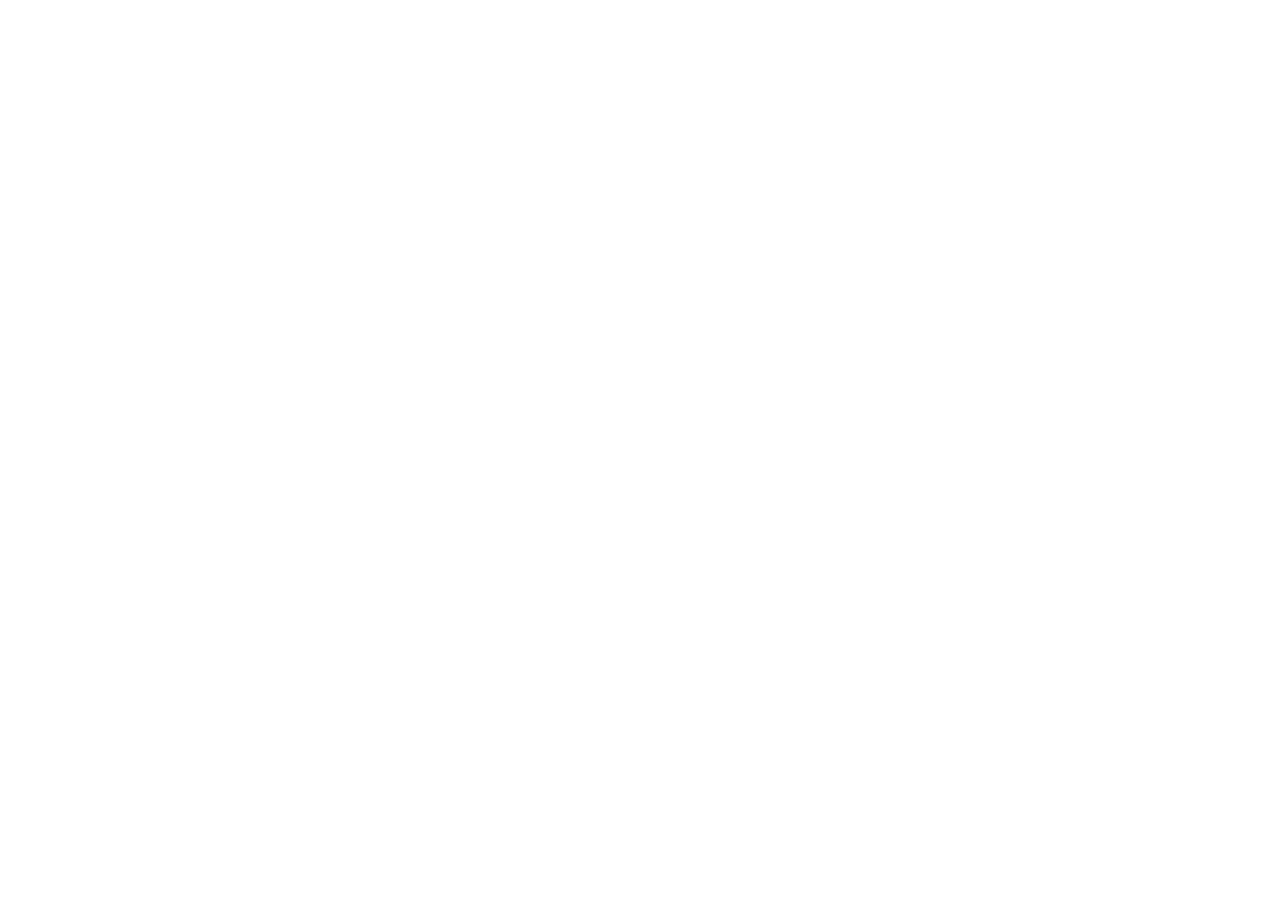
==== html/practica1/index.html @ 79185376 "Update HTML structure for practica1: change language to Spanish, set title to 'Waifus', and add Boot" ====
<!DOCTYPE html>
<html lang="es">
<head>
    <meta charset="UTF-8">
    <meta name="viewport" content="width=device-width, initial-scale=1.0">
    <title>Waifus</title>
    
    <link rel="stylesheet" href="css/style.css" />
    <link rel="stylesheet" href="https://maxcdn.bootstrapcdn.com/bootstrap/3.4.1/css/bootstrap.min.css">
    <script src="js/script.js"></script>
    <script src="https://ajax.googleapis.com/ajax/libs/jquery/3.5.1/jquery.min.js" defer></script>
    <script src="https://maxcdn.bootstrapcdn.com/bootstrap/3.4.1/js/bootstrap.min.js" defer></script>
</head>
<body>
    <header>
    </header>
    <nav></nav>
    <footer></footer>
</body>
</html>
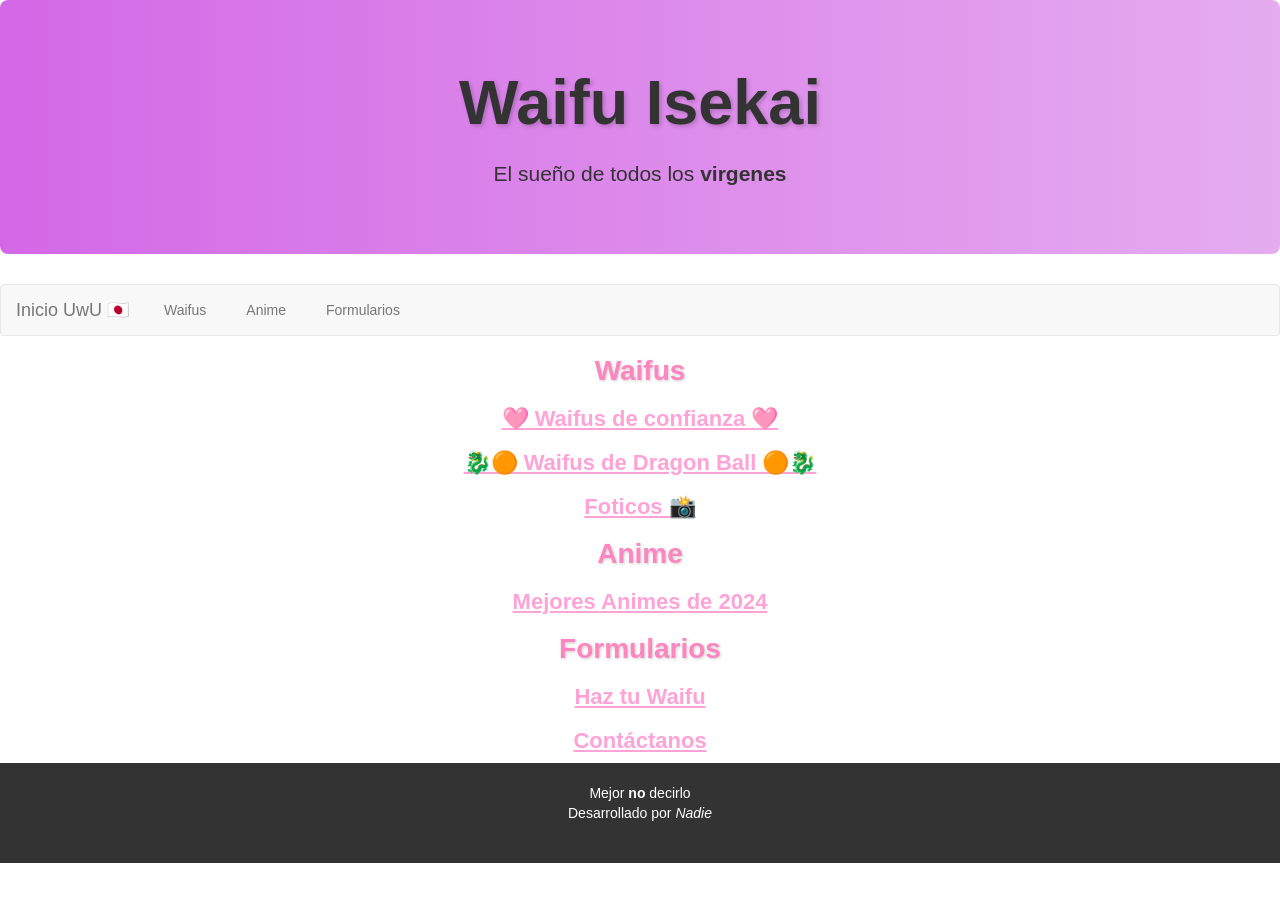
==== commit 39200269: "Refactor code structure for improved readability and maintainability" ====
--- a/html/practica1/index.html
+++ b/html/practica1/index.html
@@ -3,7 +3,7 @@
 <head>
     <meta charset="UTF-8">
     <meta name="viewport" content="width=device-width, initial-scale=1.0">
-    <title>Waifus</title>
+    <title>Waifu Isekai</title>
     
     <link rel="stylesheet" href="css/style.css" />
     <link rel="stylesheet" href="https://maxcdn.bootstrapcdn.com/bootstrap/3.4.1/css/bootstrap.min.css">
@@ -12,9 +12,54 @@
     <script src="https://maxcdn.bootstrapcdn.com/bootstrap/3.4.1/js/bootstrap.min.js" defer></script>
 </head>
 <body>
-    <header>
+    <header class="jumbotron text-center jumbotron-gradiente">
+        <h1 class="titulo-principal">Waifu Isekai</h1>
+        <p class="parrafo-estilo">El sueño de todos los <strong>virgenes</strong></p>
     </header>
-    <nav></nav>
-    <footer></footer>
+
+    <nav class="navbar navbar-default">
+        <div class="container-fluid">
+            <!-- Botón para móviles -->
+            <div class="navbar-header">
+                <button type="button" class="navbar-toggle collapsed" data-toggle="collapse" data-target="#navbar-menu">
+                    <span class="icon-bar"></span>
+                    <span class="icon-bar"></span>
+                    <span class="icon-bar"></span>
+                </button>
+                <a class="navbar-brand" href="#">Inicio UwU 🇯🇵</a>
+            </div>
+            <!-- Elementos del menú -->
+            <div class="collapse navbar-collapse" id="navbar-menu">
+                <ul class="nav navbar-nav list-inline">
+                    <li><a href="#">Waifus</a></li>
+                    <li><a href="#">Anime</a></li>
+                    <li><a href="#">Formularios</a></li>
+                </ul>
+            </div>
+        </div>
+    </nav>
+
+    <h2 class="titulo-secundario text-center">Waifus</h2>
+    <h3 class="titulo-terciario text-center">🩷​ Waifus de confianza 🩷​</h3>
+    <h3 class="titulo-terciario text-center">🐉🟠 Waifus de Dragon Ball 🟠🐉</h3>
+    <h3 class="titulo-terciario text-center">Foticos 📸</h3>
+
+    <h2 class="titulo-secundario text-center">Anime</h2>
+    <h3 class="titulo-terciario text-center">Mejores Animes de 2024</h3>
+
+    <h2 class="titulo-secundario text-center">Formularios</h2>
+    <h3 class="titulo-terciario text-center">Haz tu Waifu</h3>
+    <h3 class="titulo-terciario text-center">Contáctanos</h3>
+
+    <footer class="footer-estilo">
+        <div class="row">
+            <div class="col-xs-12 text-center">
+                <address>
+                    Mejor <strong>no</strong>  decirlo
+                    <p>Desarrollado por <em>Nadie</em></p>
+                </address>
+            </div>
+        </div>
+    </footer>
 </body>
 </html>
--- a/html/practica1/css/style.css
+++ b/html/practica1/css/style.css
@@ -0,0 +1,93 @@
+.tabla-estilo {
+    width: 100%;
+    border-collapse: collapse;
+    margin: 20px 0;
+    font-size: 18px;
+    text-align: left;
+    background-color: #f9f9f9;
+    border: 1px solid #ddd;
+}
+
+.tabla-estilo th, .tabla-estilo td {
+    padding: 12px;
+    border: 1px solid #ddd;
+}
+
+.formulario-estilo {
+    display: flex;
+    flex-direction: column;
+    gap: 15px;
+    background-color: #f3f3f3;
+    padding: 20px;
+    border-radius: 8px;
+    box-shadow: 0 4px 6px rgba(0, 0, 0, 0.1);
+}
+
+.formulario-estilo input, .formulario-estilo textarea, .formulario-estilo select {
+    padding: 10px;
+    border: 1px solid #ccc;
+    border-radius: 5px;
+    font-size: 16px;
+}
+
+.titulo-principal {
+    font-size: 36px;
+    font-weight: bold;
+    text-align: center;
+    margin-bottom: 20px;
+    text-shadow: 2px 2px 4px rgba(0, 0, 0, 0.2);
+}
+
+.titulo-secundario {
+    font-size: 28px;
+    font-weight: bold;
+    color: #ff85c0;
+    margin-bottom: 15px;
+    text-shadow: 1px 1px 3px rgba(0, 0, 0, 0.2);
+}
+
+.titulo-terciario {
+    font-size: 22px;
+    font-weight: bold;
+    color: #ffa3d7;
+    margin-bottom: 10px;
+    text-decoration: underline;
+}
+
+.parrafo-estilo {
+    font-size: 16px;
+    line-height: 1.6;
+    color: #333;
+    margin-bottom: 15px;
+    font-family: 'Arial', sans-serif;
+}
+
+.lista-ordenada {
+    list-style-type: decimal;
+    padding-left: 20px;
+    color: #555;
+}
+
+.lista-desordenada {
+    list-style-type: disc;
+    padding-left: 20px;
+    color: #555;
+}
+
+.jumbotron-gradiente {
+    background: linear-gradient(to right, #d368e6, #e5acef);
+    padding: 20px;
+    border-radius: 8px;
+    color: white;
+    text-align: center;
+}
+
+.footer-estilo {
+    background-color: #333;
+    color: white;
+    text-align: center;
+    padding: 20px;
+    position: relative;
+    bottom: 0;
+    width: 100%;
+}
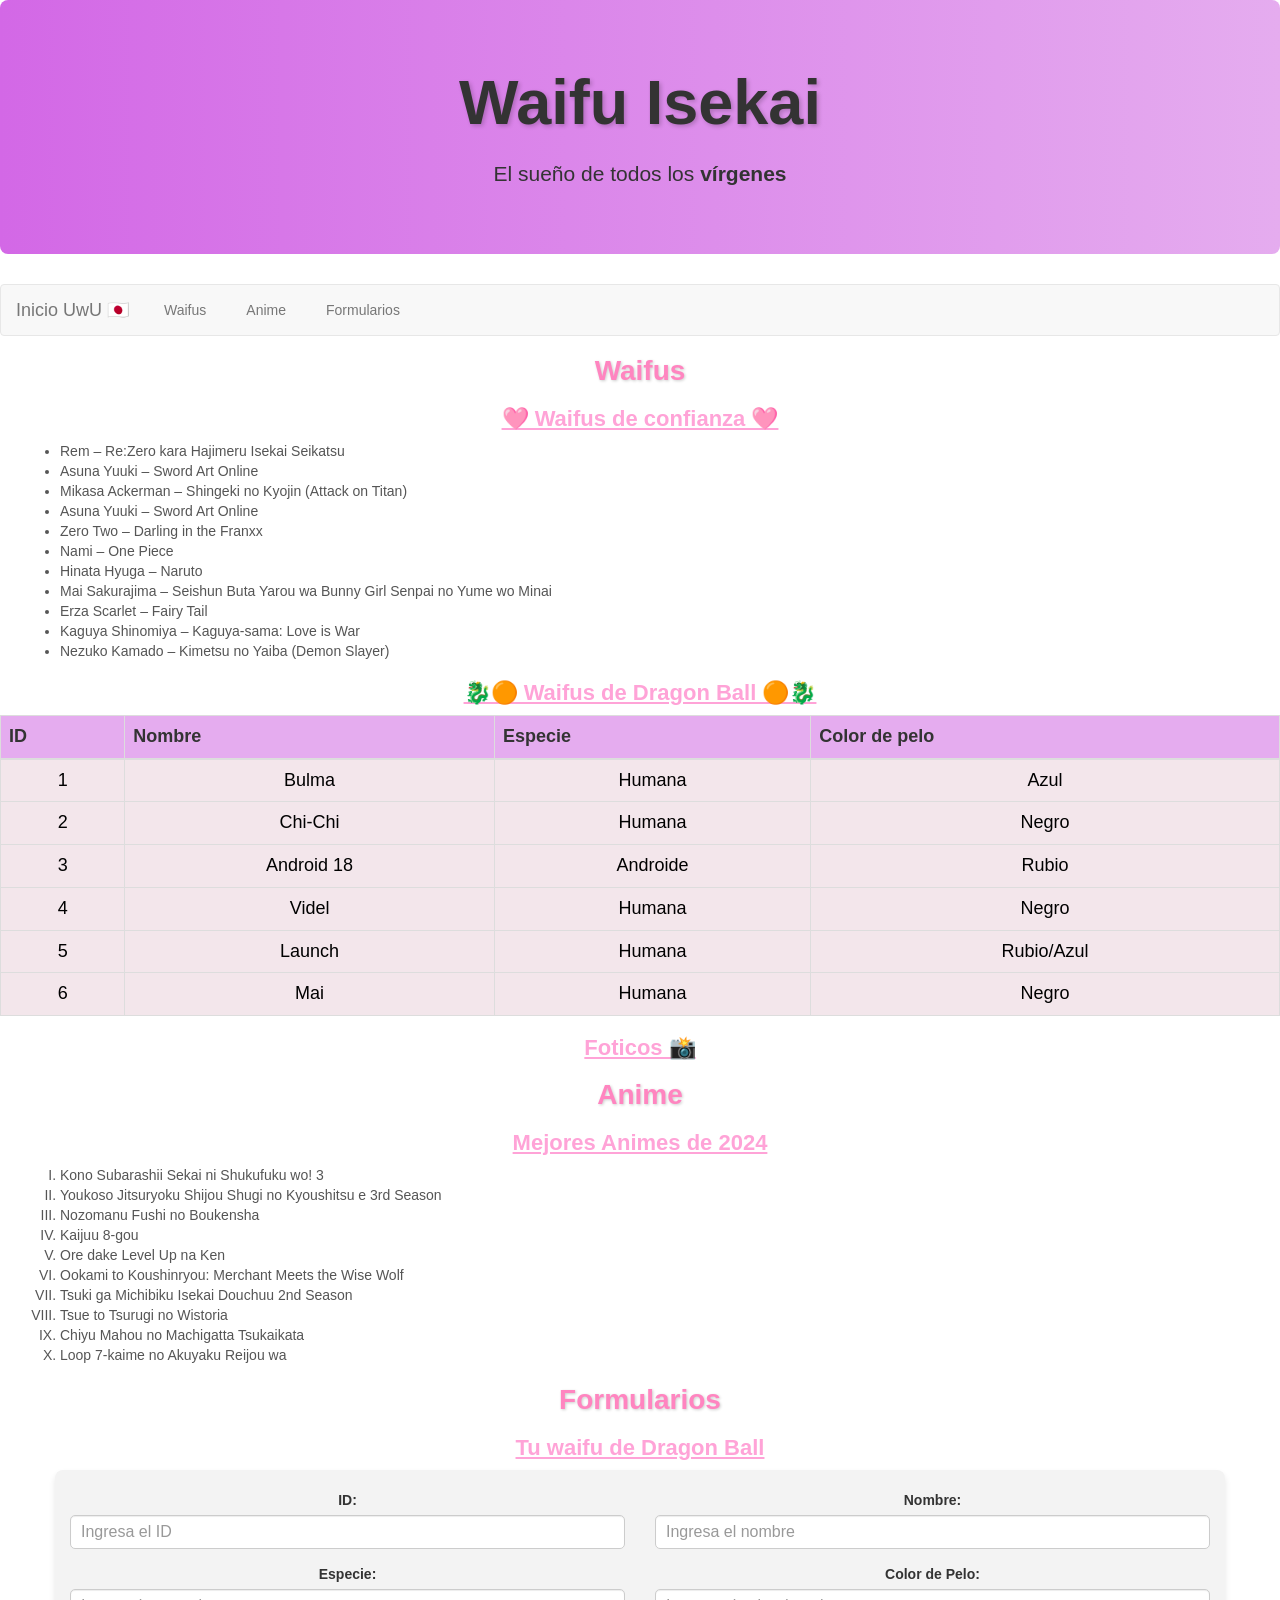
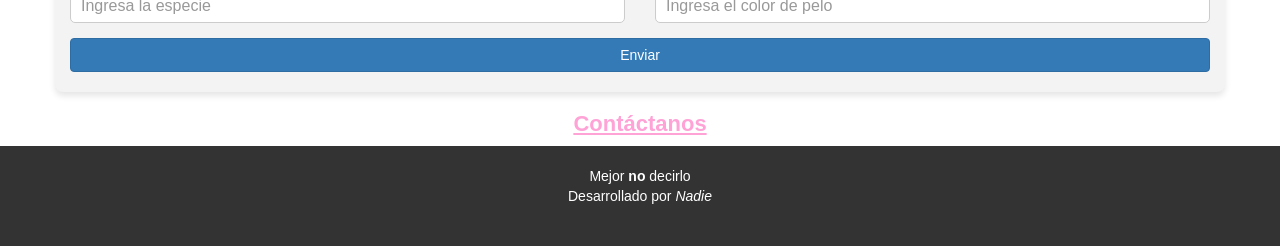
==== commit 3a7b11ff: "Refactor CSS styles and update HTML structure for improved layout and accessibility" ====
--- a/html/practica1/index.html
+++ b/html/practica1/index.html
@@ -14,7 +14,7 @@
 <body>
     <header class="jumbotron text-center jumbotron-gradiente">
         <h1 class="titulo-principal">Waifu Isekai</h1>
-        <p class="parrafo-estilo">El sueño de todos los <strong>virgenes</strong></p>
+        <p class="parrafo-estilo">El sueño de todos los <strong>vírgenes</strong></p>
     </header>
 
     <nav class="navbar navbar-default">
@@ -31,25 +31,127 @@
             <!-- Elementos del menú -->
             <div class="collapse navbar-collapse" id="navbar-menu">
                 <ul class="nav navbar-nav list-inline">
-                    <li><a href="#">Waifus</a></li>
-                    <li><a href="#">Anime</a></li>
-                    <li><a href="#">Formularios</a></li>
+                    <li><a href="#waifus">Waifus</a></li>
+                    <li><a href="#anime">Anime</a></li>
+                    <li><a href="#formularios">Formularios</a></li>
                 </ul>
             </div>
         </div>
     </nav>
 
-    <h2 class="titulo-secundario text-center">Waifus</h2>
+    <h2 class="titulo-secundario text-center" id="waifus">Waifus</h2>
+    
     <h3 class="titulo-terciario text-center">🩷​ Waifus de confianza 🩷​</h3>
+    <ul class="lista-desordenada">
+        <li >Rem – Re:Zero kara Hajimeru Isekai Seikatsu</li>
+        <li>Asuna Yuuki – Sword Art Online</li>
+        <li>Mikasa Ackerman – Shingeki no Kyojin (Attack on Titan)</li>
+        <li>Asuna Yuuki – Sword Art Online</li>
+        <li>Zero Two – Darling in the Franxx</li>
+        <li>Nami – One Piece</li>
+        <li>Hinata Hyuga – Naruto</li>
+        <li>Mai Sakurajima – Seishun Buta Yarou wa Bunny Girl Senpai no Yume wo Minai</li>
+        <li>Erza Scarlet – Fairy Tail</li>
+        <li>Kaguya Shinomiya – Kaguya-sama: Love is War</li>
+        <li>Nezuko Kamado – Kimetsu no Yaiba (Demon Slayer)</li>
+    </ul>
+
     <h3 class="titulo-terciario text-center">🐉🟠 Waifus de Dragon Ball 🟠🐉</h3>
+    <table class="table tabla-estilo">
+        <thead>
+            <tr>
+                <th>ID</th>
+                <th>Nombre</th>
+                <th>Especie</th>
+                <th>Color de pelo</th>
+            </tr>
+        </thead>
+        <tbody>
+            <tr>
+                <td>1</td>
+                <td>Bulma</td>
+                <td>Humana</td>
+                <td>Azul</td>
+            </tr>
+            <tr>
+                <td>2</td>
+                <td>Chi-Chi</td>
+                <td>Humana</td>
+                <td>Negro</td>
+            </tr>
+            <tr>
+                <td>3</td>
+                <td>Android 18</td>
+                <td>Androide</td>
+                <td>Rubio</td>
+            </tr>
+            <tr>
+                <td>4</td>
+                <td>Videl</td>
+                <td>Humana</td>
+                <td>Negro</td>
+            </tr>
+            <tr>
+                <td>5</td>
+                <td>Launch</td>
+                <td>Humana</td>
+                <td>Rubio/Azul</td>
+            </tr>
+            <tr>
+                <td>6</td>
+                <td>Mai</td>
+                <td>Humana</td>
+                <td>Negro</td>
+            </tr>
+        </tbody>
+    </table>
+
     <h3 class="titulo-terciario text-center">Foticos 📸</h3>
 
-    <h2 class="titulo-secundario text-center">Anime</h2>
+    <h2 class="titulo-secundario text-center" id="anime">Anime</h2>
     <h3 class="titulo-terciario text-center">Mejores Animes de 2024</h3>
+    <ol class="lista-ordenada">
+        <li>Kono Subarashii Sekai ni Shukufuku wo! 3</li>
+        <li>Youkoso Jitsuryoku Shijou Shugi no Kyoushitsu e 3rd Season</li>
+        <li>Nozomanu Fushi no Boukensha</li>
+        <li>Kaijuu 8-gou</li>
+        <li>Ore dake Level Up na Ken</li>
+        <li>Ookami to Koushinryou: Merchant Meets the Wise Wolf</li>
+        <li>Tsuki ga Michibiku Isekai Douchuu 2nd Season</li>
+        <li>Tsue to Tsurugi no Wistoria</li>
+        <li>Chiyu Mahou no Machigatta Tsukaikata</li>
+        <li>Loop 7-kaime no Akuyaku Reijou wa</li>
+    </ol>
 
-    <h2 class="titulo-secundario text-center">Formularios</h2>
-    <h3 class="titulo-terciario text-center">Haz tu Waifu</h3>
+    <h2 class="titulo-secundario text-center" id="formularios">Formularios</h2>
+
+    <h3 class="titulo-terciario text-center">Tu waifu de Dragon Ball</h3>
+    <form class="formulario-estilo text-center container" id="formulario-entidades">
+        <div class="row">
+            <div class="form-group col-md-6">
+                <label for="id">ID:</label>
+                <input type="text" id="id" name="id" class="form-control" placeholder="Ingresa el ID" required>
+            </div>
+            <div class="form-group col-md-6">
+                <label for="nombre">Nombre:</label>
+                <input type="text" id="nombre" name="nombre" class="form-control" placeholder="Ingresa el nombre" required>
+            </div>
+        </div>
+        <div class="row">
+            <div class="form-group col-md-6">
+                <label for="especie">Especie:</label>
+                <input type="text" id="especie" name="especie" class="form-control" placeholder="Ingresa la especie" required>
+            </div>
+            <div class="form-group col-md-6">
+                <label for="colorPelo">Color de Pelo:</label>
+                <input type="text" id="colorPelo" name="color de pelo" class="form-control" placeholder="Ingresa el color de pelo" required>
+            </div>
+        </div>
+        <button type="submit" class="btn btn-primary btn-block">Enviar</button>
+    </form>
+
     <h3 class="titulo-terciario text-center">Contáctanos</h3>
+    
 
     <footer class="footer-estilo">
         <div class="row">
--- a/html/practica1/css/style.css
+++ b/html/practica1/css/style.css
@@ -1,21 +1,12 @@
 .tabla-estilo {
     width: 100%;
     border-collapse: collapse;
-    margin: 20px 0;
     font-size: 18px;
-    text-align: left;
-    background-color: #f9f9f9;
-    border: 1px solid #ddd;
-}
-
-.tabla-estilo th, .tabla-estilo td {
-    padding: 12px;
+    text-align: center;
     border: 1px solid #ddd;
 }
 
 .formulario-estilo {
-    display: flex;
-    flex-direction: column;
     gap: 15px;
     background-color: #f3f3f3;
     padding: 20px;
@@ -63,14 +54,14 @@
 }
 
 .lista-ordenada {
-    list-style-type: decimal;
-    padding-left: 20px;
+    list-style-type: upper-roman;
+    padding-left: 60px;
     color: #555;
 }
 
 .lista-desordenada {
     list-style-type: disc;
-    padding-left: 20px;
+    margin-left: 20px;
     color: #555;
 }
 
@@ -90,4 +81,19 @@
     position: relative;
     bottom: 0;
     width: 100%;
+}
+
+.tabla-estilo th, .tabla-estilo td {
+    padding: 12px;
+    border: 1px solid #ddd;
+}
+
+th {
+    background-color: #e5acef;
+    color: #333;
+}
+
+td {
+    background-color: #f3e6eb;
+    color: #000000;
 }
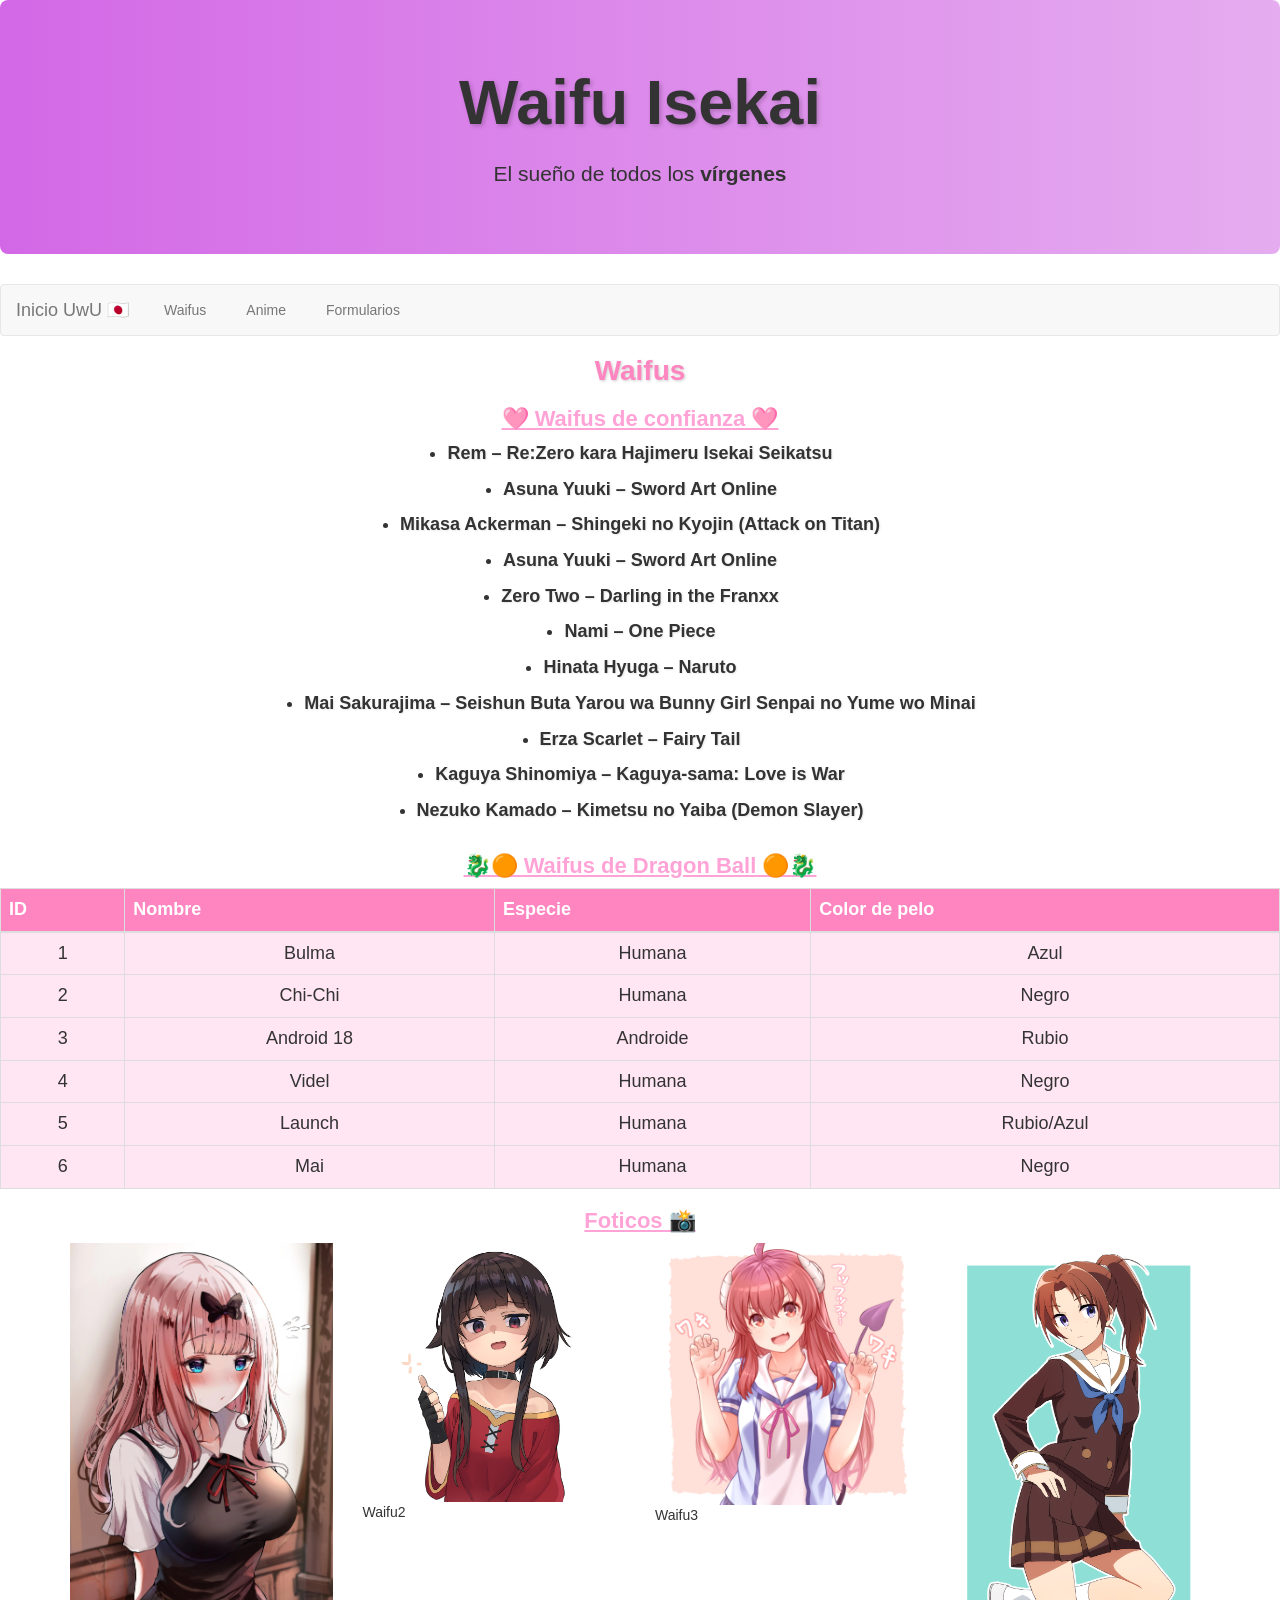
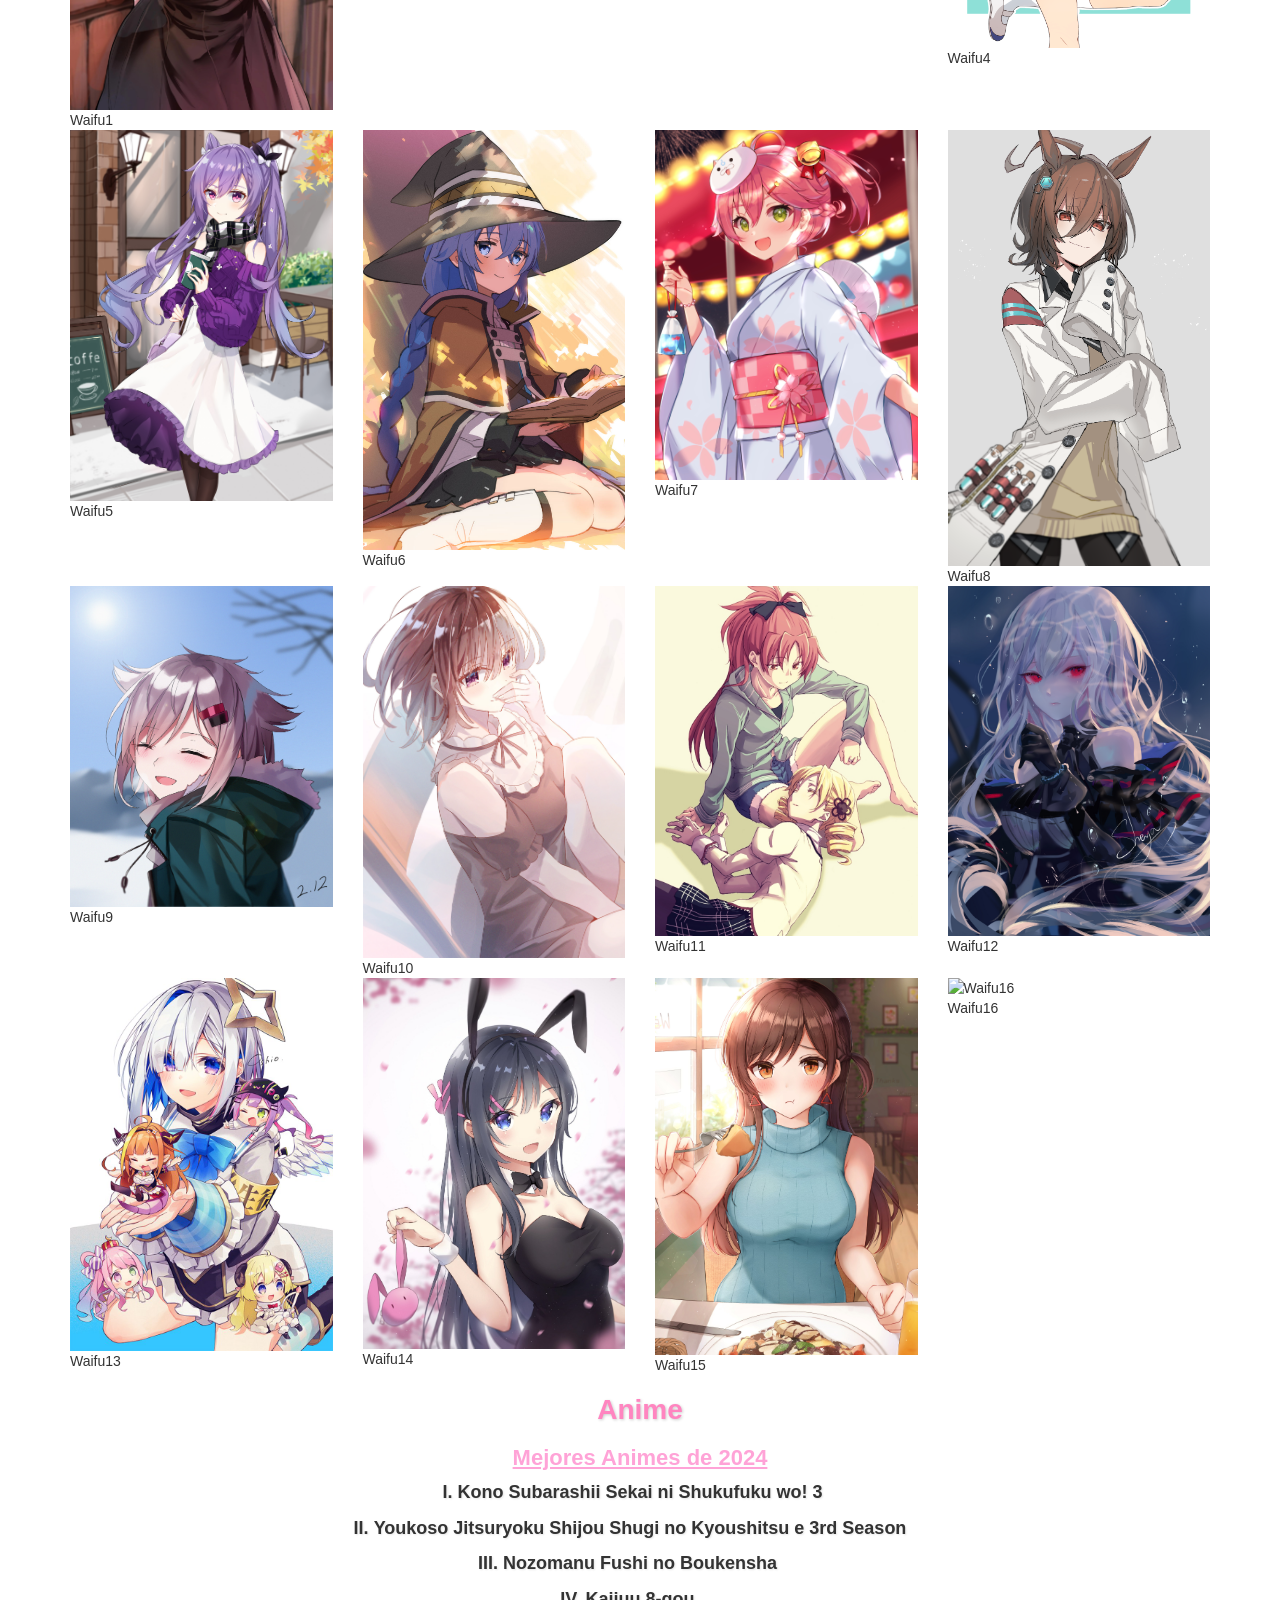
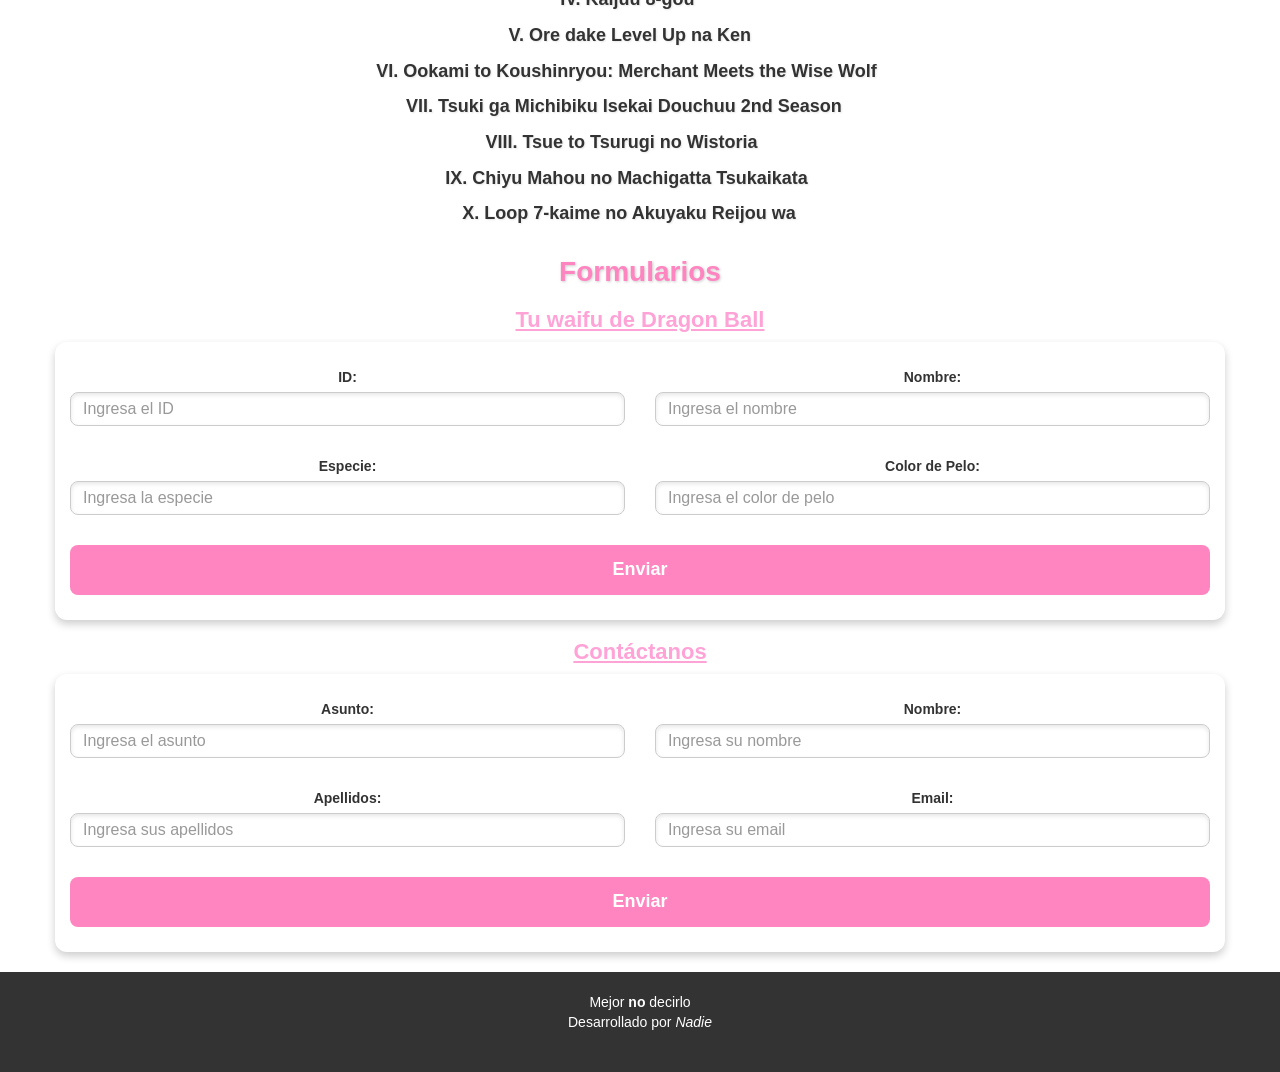
==== commit 81013558: "as" ====
--- a/html/practica1/index.html
+++ b/html/practica1/index.html
@@ -5,18 +5,22 @@
     <meta name="viewport" content="width=device-width, initial-scale=1.0">
     <title>Waifu Isekai</title>
     
+    <!-- Estilos -->
     <link rel="stylesheet" href="css/style.css" />
     <link rel="stylesheet" href="https://maxcdn.bootstrapcdn.com/bootstrap/3.4.1/css/bootstrap.min.css">
+    
     <script src="js/script.js"></script>
     <script src="https://ajax.googleapis.com/ajax/libs/jquery/3.5.1/jquery.min.js" defer></script>
     <script src="https://maxcdn.bootstrapcdn.com/bootstrap/3.4.1/js/bootstrap.min.js" defer></script>
 </head>
 <body>
+    <!-- Encabezado -->
     <header class="jumbotron text-center jumbotron-gradiente">
         <h1 class="titulo-principal">Waifu Isekai</h1>
         <p class="parrafo-estilo">El sueño de todos los <strong>vírgenes</strong></p>
     </header>
 
+    <!-- Barra de navegación -->
     <nav class="navbar navbar-default">
         <div class="container-fluid">
             <!-- Botón para móviles -->
@@ -28,7 +32,6 @@
                 </button>
                 <a class="navbar-brand" href="#">Inicio UwU 🇯🇵</a>
             </div>
-            <!-- Elementos del menú -->
             <div class="collapse navbar-collapse" id="navbar-menu">
                 <ul class="nav navbar-nav list-inline">
                     <li><a href="#waifus">Waifus</a></li>
@@ -38,6 +41,7 @@
             </div>
         </div>
     </nav>
+
 
     <h2 class="titulo-secundario text-center" id="waifus">Waifus</h2>
     
@@ -107,6 +111,119 @@
     </table>
 
     <h3 class="titulo-terciario text-center">Foticos 📸</h3>
+    <div class="container">
+        <!-- Fila 1 -->
+        <div class="row">
+            <div class="col-lg-3 col-md-3 col-sm-6 col-xs-12">
+                <figure>
+                    <img src="img/Waifu1.jpeg" alt="Waifu1" class="img-responsive">
+                    <figcaption>Waifu1</figcaption>
+                </figure>
+            </div>
+            <div class="col-lg-3 col-md-3 col-sm-6 col-xs-12">
+                <figure>
+                    <img src="img/Waifu2.jpg" alt="Waifu2" class="img-responsive">
+                    <figcaption>Waifu2</figcaption>
+                </figure>
+            </div>
+            <div class="col-lg-3 col-md-3 col-sm-6 col-xs-12">
+                <figure>
+                    <img src="img/Waifu3.jpg" alt="Waifu3" class="img-responsive">
+                    <figcaption>Waifu3</figcaption>
+                </figure>
+            </div>
+            <div class="col-lg-3 col-md-3 col-sm-6 col-xs-12">
+                <figure>
+                    <img src="img/Waifu4.png" alt="Waifu4" class="img-responsive">
+                    <figcaption>Waifu4</figcaption>
+                </figure>
+            </div>
+        </div>
+        
+        <!-- Fila 2 -->
+        <div class="row">
+            <div class="col-lg-3 col-md-3 col-sm-6 col-xs-12">
+                <figure>
+                    <img src="img/Waifu5.jpg" alt="Waifu5" class="img-responsive">
+                    <figcaption>Waifu5</figcaption>
+                </figure>
+            </div>
+            <div class="col-lg-3 col-md-3 col-sm-6 col-xs-12">
+                <figure>
+                    <img src="img/Waifu6.jpg" alt="Waifu6" class="img-responsive">
+                    <figcaption>Waifu6</figcaption>
+                </figure>
+            </div>
+            <div class="col-lg-3 col-md-3 col-sm-6 col-xs-12">
+                <figure>
+                    <img src="img/Waifu7.jpg" alt="Waifu7" class="img-responsive">
+                    <figcaption>Waifu7</figcaption>
+                </figure>
+            </div>
+            <div class="col-lg-3 col-md-3 col-sm-6 col-xs-12">
+                <figure>
+                    <img src="img/Waifu8.png" alt="Waifu8" class="img-responsive">
+                    <figcaption>Waifu8</figcaption>
+                </figure>
+            </div>
+        </div>
+        
+        <!-- Fila 3 -->
+        <div class="row">
+            <div class="col-lg-3 col-md-3 col-sm-6 col-xs-12">
+                <figure>
+                    <img src="img/Waifu9.png" alt="Waifu9" class="img-responsive">
+                    <figcaption>Waifu9</figcaption>
+                </figure>
+            </div>
+            <div class="col-lg-3 col-md-3 col-sm-6 col-xs-12">
+                <figure>
+                    <img src="img/Waifu10.jpg" alt="Waifu10" class="img-responsive">
+                    <figcaption>Waifu10</figcaption>
+                </figure>
+            </div>
+            <div class="col-lg-3 col-md-3 col-sm-6 col-xs-12">
+                <figure>
+                    <img src="img/Waifu11.jpg" alt="Waifu11" class="img-responsive">
+                    <figcaption>Waifu11</figcaption>
+                </figure>
+            </div>
+            <div class="col-lg-3 col-md-3 col-sm-6 col-xs-12">
+                <figure>
+                    <img src="img/Waifu12.jpg" alt="Waifu12" class="img-responsive">
+                    <figcaption>Waifu12</figcaption>
+                </figure>
+            </div>
+        </div>
+        
+        <!-- Fila 4 -->
+        <div class="row">
+            <div class="col-lg-3 col-md-3 col-sm-6 col-xs-12">
+                <figure>
+                    <img src="img/Waifu13.jpg" alt="Waifu13" class="img-responsive">
+                    <figcaption>Waifu13</figcaption>
+                </figure>
+            </div>
+            <div class="col-lg-3 col-md-3 col-sm-6 col-xs-12">
+                <figure>
+                    <img src="img/Waifu14.jpg" alt="Waifu14" class="img-responsive">
+                    <figcaption>Waifu14</figcaption>
+                </figure>
+            </div>
+            <div class="col-lg-3 col-md-3 col-sm-6 col-xs-12">
+                <figure>
+                    <img src="img/Waifu15.jpg" alt="Waifu15" class="img-responsive">
+                    <figcaption>Waifu15</figcaption>
+                </figure>
+            </div>
+            <div class="col-lg-3 col-md-3 col-sm-6 col-xs-12">
+                <figure>
+                    <img src="img/Waifu16.png" alt="Waifu16" class="img-responsive">
+                    <figcaption>Waifu16</figcaption>
+                </figure>
+            </div>
+        </div>
+    </div>
 
     <h2 class="titulo-secundario text-center" id="anime">Anime</h2>
     <h3 class="titulo-terciario text-center">Mejores Animes de 2024</h3>
@@ -151,6 +268,29 @@
     </form>
 
     <h3 class="titulo-terciario text-center">Contáctanos</h3>
+    <form class="formulario-estilo text-center container" id="formulario-entidades">
+        <div class="row">
+            <div class="form-group col-md-6">
+                <label for="Asunto">Asunto:</label>
+                <input type="text" id="asunto" name="asunto" class="form-control" placeholder="Ingresa el asunto" required>
+            </div>
+            <div class="form-group col-md-6">
+                <label for="nombre">Nombre:</label>
+                <input type="text" id="nombreC" name="nombre" class="form-control" placeholder="Ingresa su nombre" required>
+            </div>
+        </div>
+        <div class="row">
+            <div class="form-group col-md-6">
+                <label for="apellidos">Apellidos:</label>
+                <input type="text" id="apellidos" name="apellidos" class="form-control" placeholder="Ingresa sus apellidos" required>
+            </div>
+            <div class="form-group col-md-6">
+                <label for="email">Email:</label>
+                <input type="text" id="email" name="email" class="form-control" placeholder="Ingresa su email" required>
+            </div>
+        </div>
+        <button type="submit" class="btn btn-primary btn-block">Enviar</button>
+    </form>
     
 
     <footer class="footer-estilo">
--- a/html/practica1/css/style.css
+++ b/html/practica1/css/style.css
@@ -8,17 +8,11 @@
 
 .formulario-estilo {
     gap: 15px;
-    background-color: #f3f3f3;
-    padding: 20px;
-    border-radius: 8px;
-    box-shadow: 0 4px 6px rgba(0, 0, 0, 0.1);
-}
-
-.formulario-estilo input, .formulario-estilo textarea, .formulario-estilo select {
-    padding: 10px;
-    border: 1px solid #ccc;
-    border-radius: 5px;
-    font-size: 16px;
+    background-color: #fff;
+    padding: 25px;
+    border-radius: 12px;
+    box-shadow: 0 4px 8px rgba(0, 0, 0, 0.2); /* Sombra para destacar */
+    margin-bottom: 20px;
 }
 
 .titulo-principal {
@@ -54,15 +48,24 @@
 }
 
 .lista-ordenada {
-    list-style-type: upper-roman;
-    padding-left: 60px;
-    color: #555;
+    list-style-type: upper-roman; /* Estilo de numeración en números romanos */
+    padding-left: 0; /* Elimina el espaciado predeterminado */
+    color: #333; /* Color rosa pastel */
+    margin-bottom: 20px; /* Espaciado inferior */
+    font-size: 18px; /* Tamaño de fuente */
+    font-weight: bold; /* Negrita */
+    text-align: center; /* Centra el texto */
 }
 
+
 .lista-desordenada {
-    list-style-type: disc;
-    margin-left: 20px;
-    color: #555;
+    list-style-type: disc; /* Estilo de viñetas */
+    padding-left: 0; /* Elimina el espaciado predeterminado */
+    color: #333; /* Color rosa claro */
+    margin-bottom: 20px; /* Espaciado inferior */
+    font-size: 18px; /* Tamaño de fuente */
+    font-weight: bold; /* Negrita */
+    text-align: center; /* Centra el texto */
 }
 
 .jumbotron-gradiente {
@@ -83,17 +86,70 @@
     width: 100%;
 }
 
-.tabla-estilo th, .tabla-estilo td {
+.tabla-estilo th {
+    background-color: #ff85c0;
+    color: white;
     padding: 12px;
     border: 1px solid #ddd;
 }
 
-th {
-    background-color: #e5acef;
+.tabla-estilo td {
+    background-color: #ffe6f2;
     color: #333;
+    padding: 12px;
+    border: 1px solid #ddd;
 }
 
-td {
-    background-color: #f3e6eb;
-    color: #000000;
+
+.formulario-estilo input, 
+.formulario-estilo textarea, 
+.formulario-estilo select {
+    padding: 12px;
+    border: 1px solid #ccc;
+    border-radius: 8px;
+    font-size: 16px;
+    width: 100%;
+    margin-bottom: 15px;
+    box-shadow: inset 0 2px 4px rgba(0, 0, 0, 0.1); /* Sombra interna */
+}
+
+.formulario-estilo button {
+    background-color: #ff85c0;
+    color: white;
+    border: none;
+    padding: 12px 20px;
+    border-radius: 8px;
+    font-size: 18px;
+    font-weight: bold;
+    cursor: pointer;
+    transition: background-color 0.3s ease;
+}
+
+.formulario-estilo button:hover {
+    background-color: #ffa3d7;
+}
+
+.lista-ordenada li {
+    margin-bottom: 10px; /* Espaciado entre elementos */
+    text-shadow: 1px 1px 2px rgba(0, 0, 0, 0.1); /* Sombra para destacar */
+}
+
+.lista-desordenada li {
+    margin-bottom: 10px; /* Espaciado entre elementos */
+    text-shadow: 1px 1px 2px rgba(0, 0, 0, 0.1); /* Sombra para destacar */
+}
+
+.lista-ordenada,
+.lista-desordenada {
+    display: flex;
+    flex-direction: column; /* Asegura que los elementos estén en columna */
+    align-items: center; /* Centra horizontalmente */
+    justify-content: center; /* Centra verticalmente si es necesario */
+}
+
+.lista-ordenada li:hover,
+.lista-desordenada li:hover {
+    color: #ff6fa1; /* Cambia el color al pasar el cursor */
+    transform: scale(1.05); /* Aumenta ligeramente el tamaño */
+    transition: all 0.3s ease; /* Transición suave */
 }
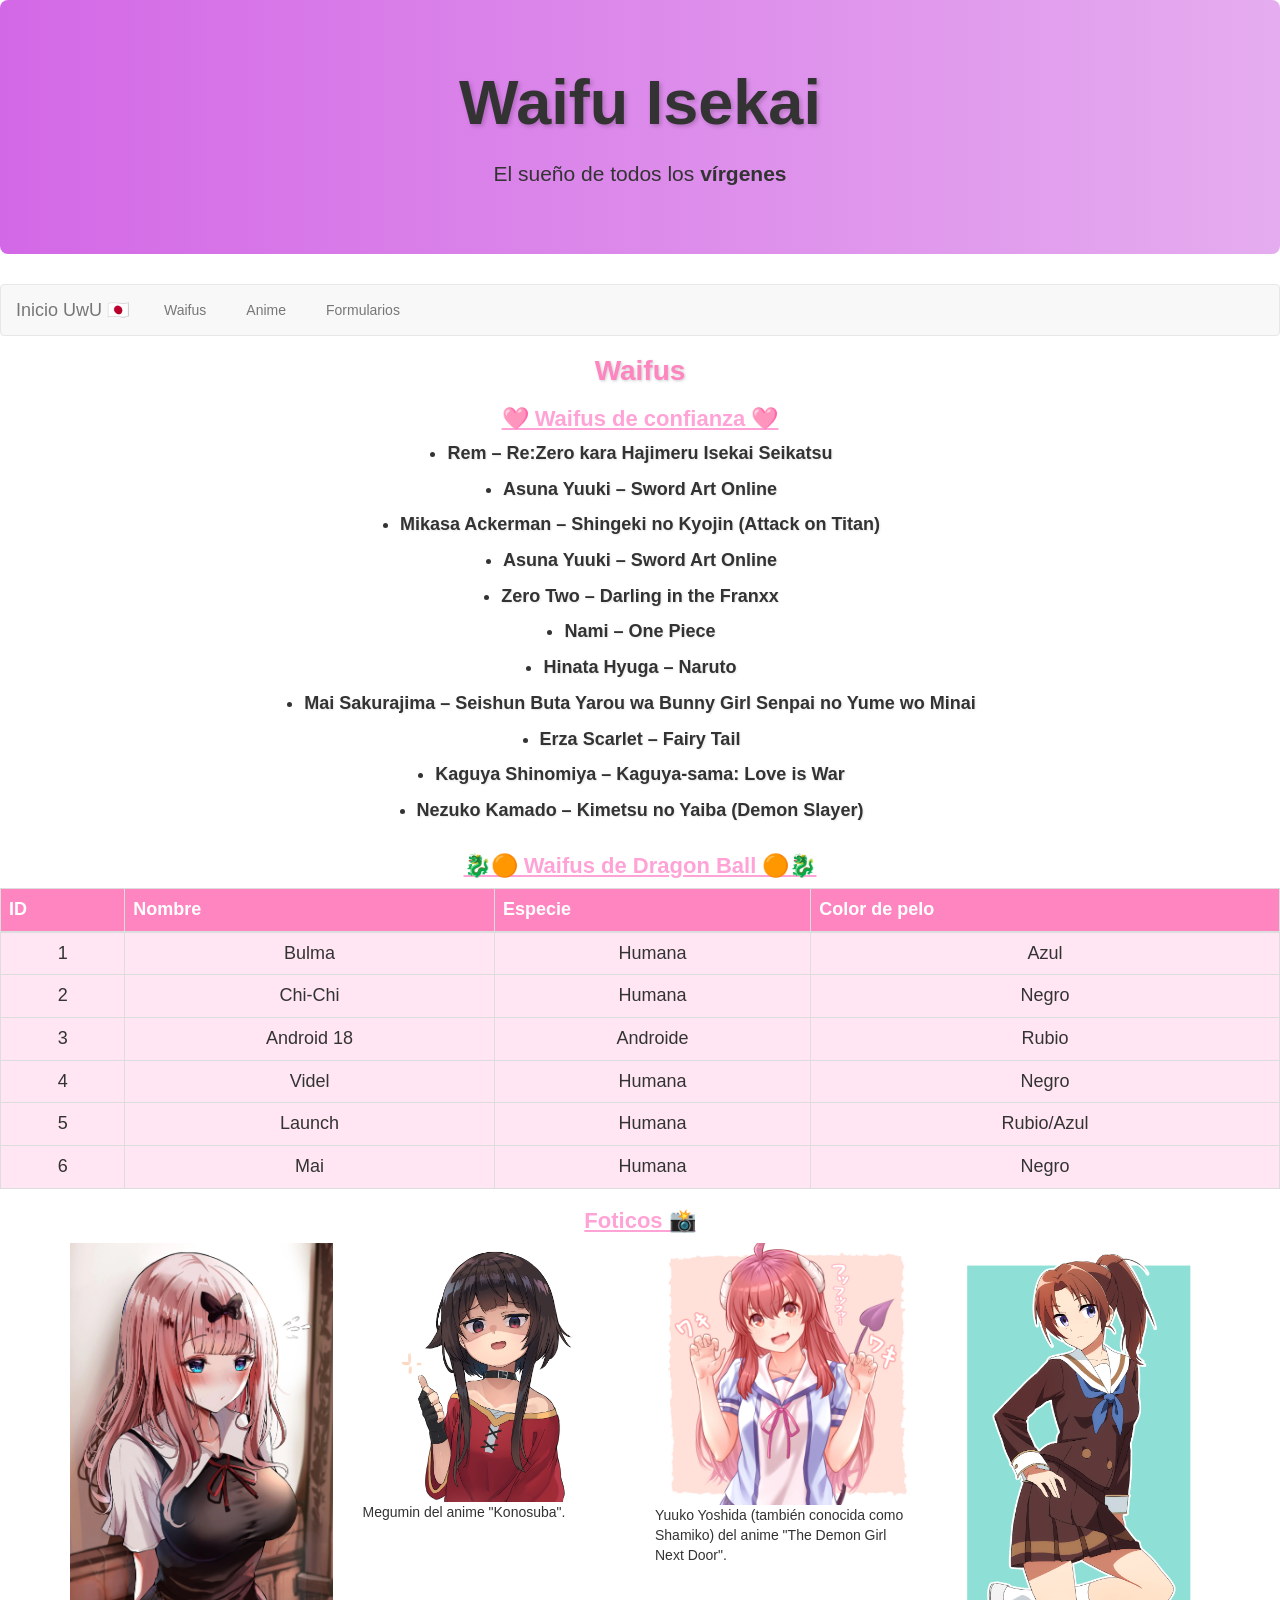
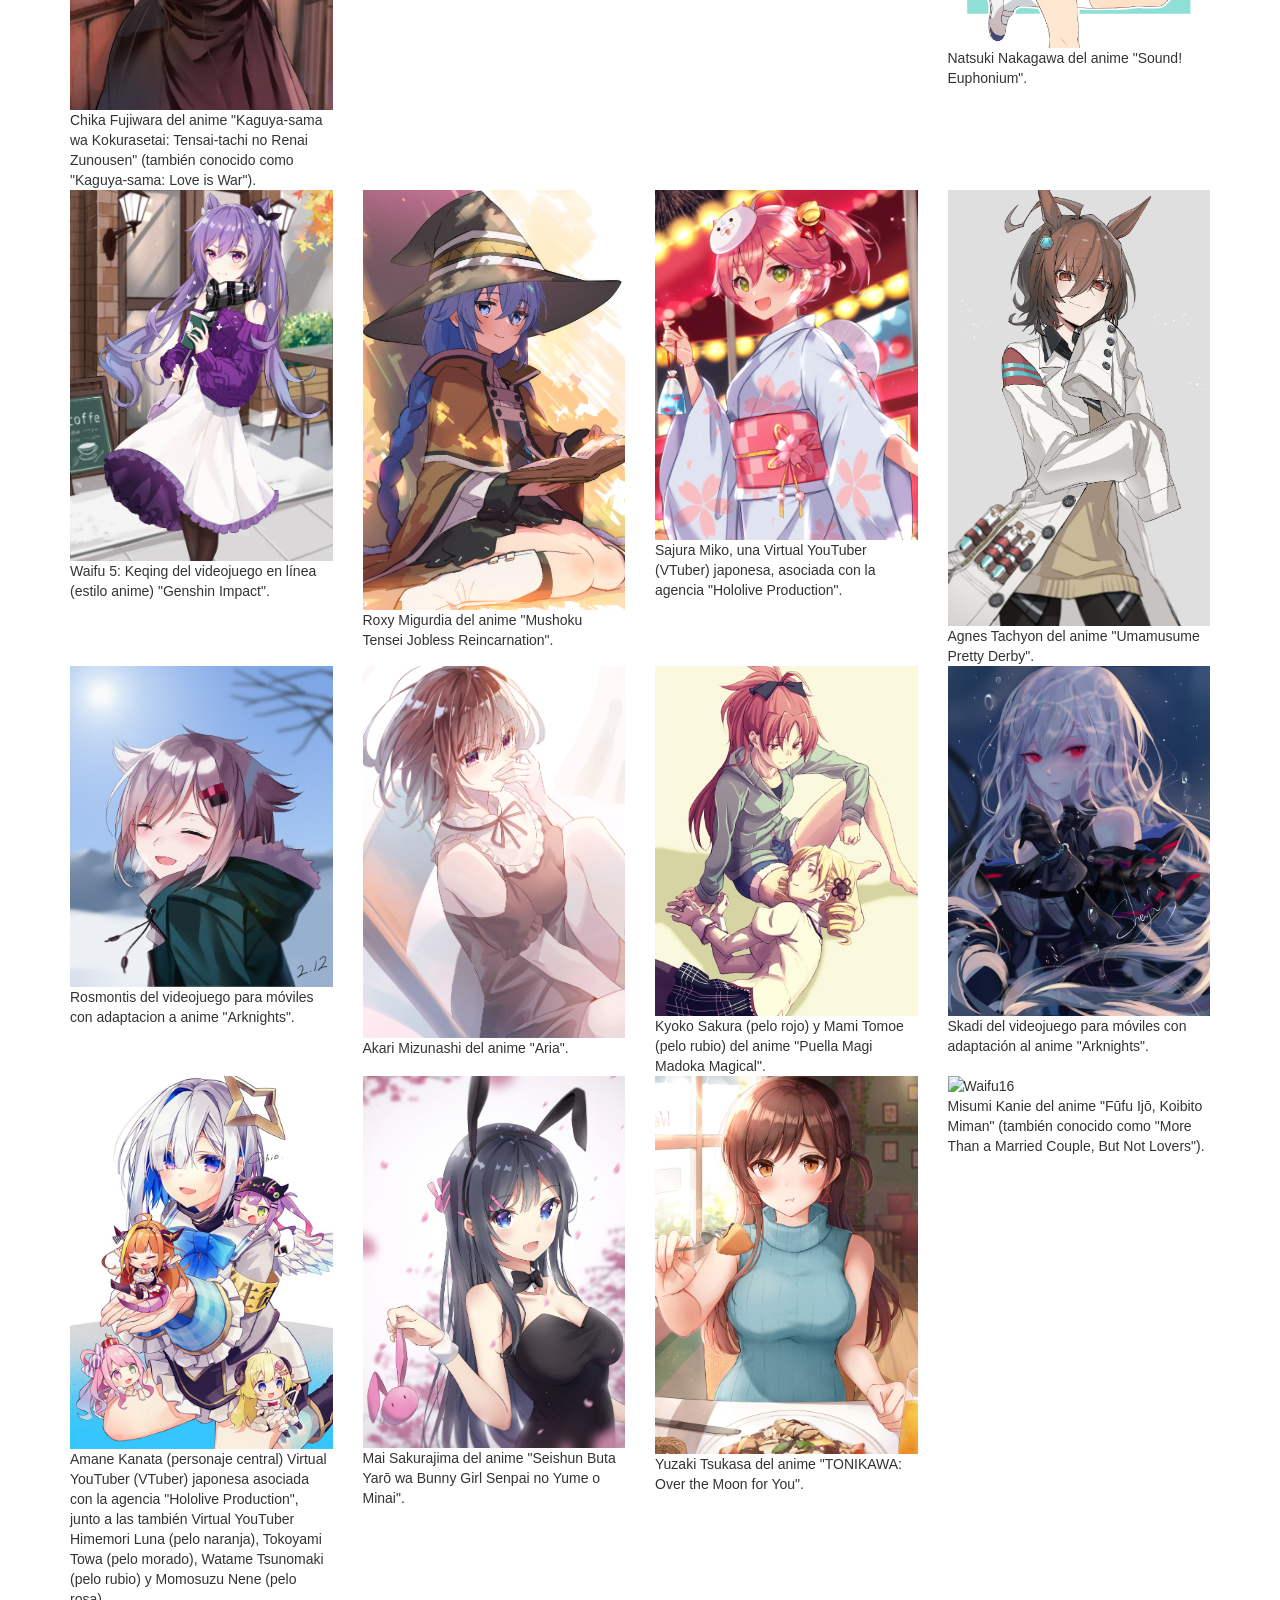
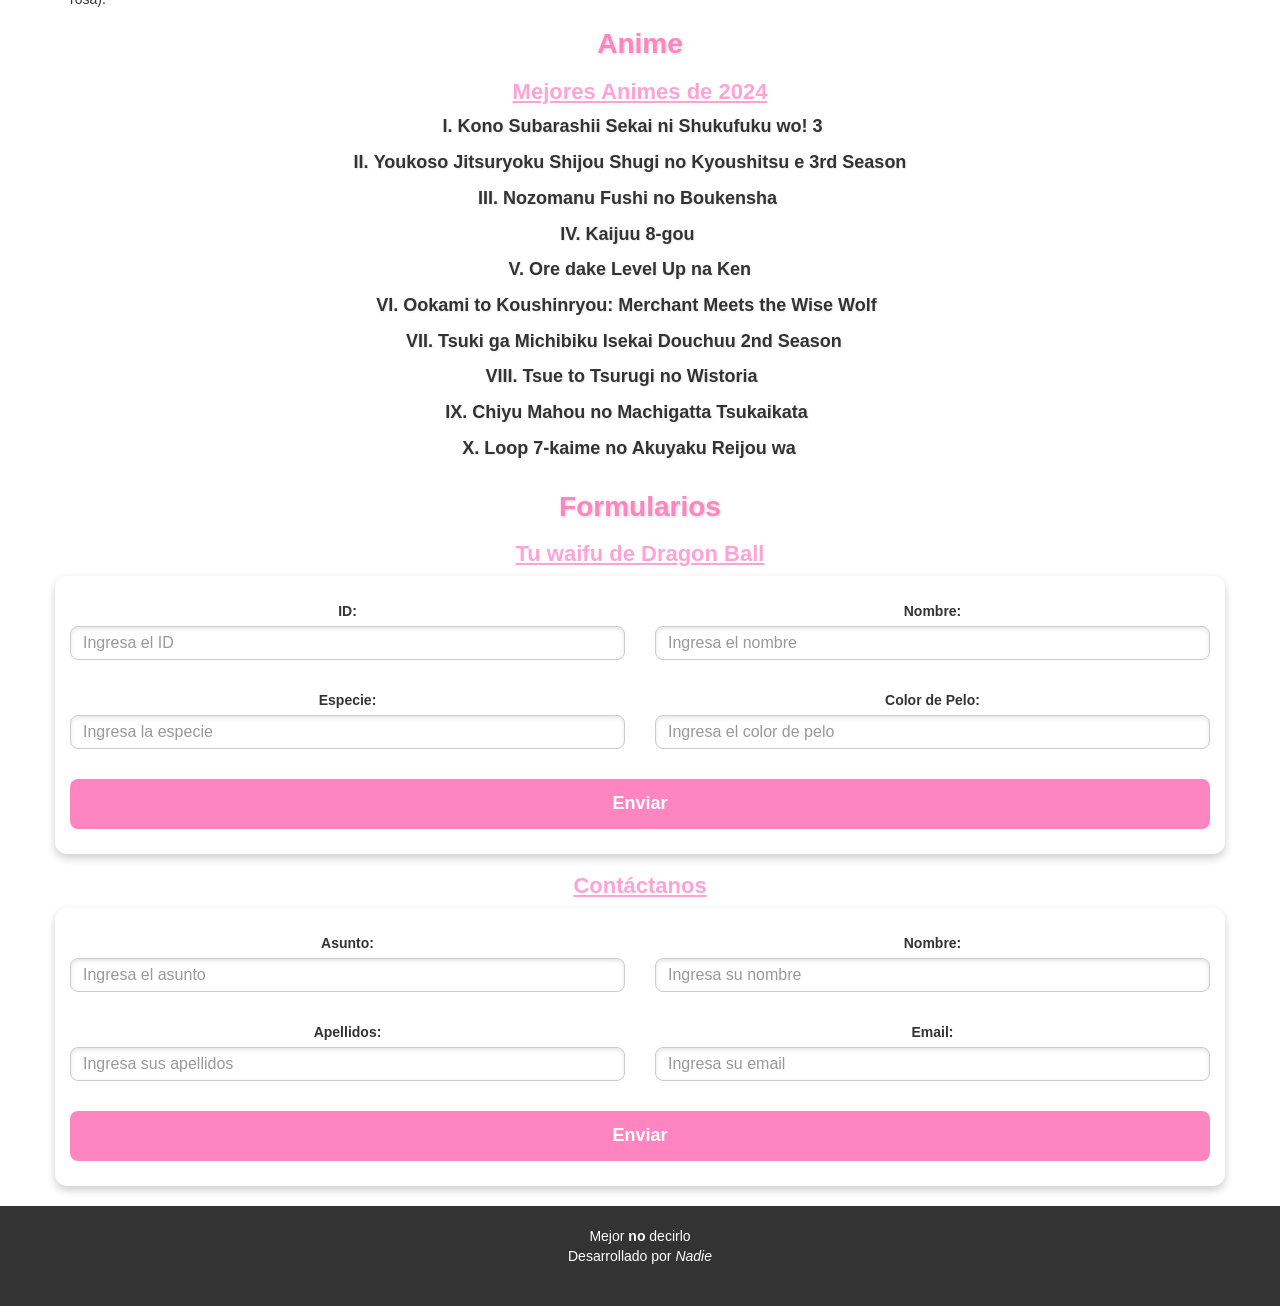
==== commit d52d0b55: "Update image captions for waifus to include detailed descriptions and anime references" ====
--- a/html/practica1/index.html
+++ b/html/practica1/index.html
@@ -117,25 +117,25 @@
             <div class="col-lg-3 col-md-3 col-sm-6 col-xs-12">
                 <figure>
                     <img src="img/Waifu1.jpeg" alt="Waifu1" class="img-responsive">
-                    <figcaption>Waifu1</figcaption>
+                    <figcaption>Chika Fujiwara del anime "Kaguya-sama wa Kokurasetai: Tensai-tachi no Renai Zunousen" (también conocido como "Kaguya-sama: Love is War").</figcaption>
                 </figure>
             </div>
             <div class="col-lg-3 col-md-3 col-sm-6 col-xs-12">
                 <figure>
                     <img src="img/Waifu2.jpg" alt="Waifu2" class="img-responsive">
-                    <figcaption>Waifu2</figcaption>
+                    <figcaption>Megumin del anime "Konosuba".</figcaption>
                 </figure>
             </div>
             <div class="col-lg-3 col-md-3 col-sm-6 col-xs-12">
                 <figure>
                     <img src="img/Waifu3.jpg" alt="Waifu3" class="img-responsive">
-                    <figcaption>Waifu3</figcaption>
+                    <figcaption>Yuuko Yoshida (también conocida como Shamiko) del anime "The Demon Girl Next Door".</figcaption>
                 </figure>
             </div>
             <div class="col-lg-3 col-md-3 col-sm-6 col-xs-12">
                 <figure>
                     <img src="img/Waifu4.png" alt="Waifu4" class="img-responsive">
-                    <figcaption>Waifu4</figcaption>
+                    <figcaption>Natsuki Nakagawa del anime "Sound! Euphonium".</figcaption>
                 </figure>
             </div>
         </div>
@@ -145,25 +145,27 @@
             <div class="col-lg-3 col-md-3 col-sm-6 col-xs-12">
                 <figure>
                     <img src="img/Waifu5.jpg" alt="Waifu5" class="img-responsive">
-                    <figcaption>Waifu5</figcaption>
+                    <figcaption>Waifu 5:
+                        Keqing del videojuego en línea (estilo anime) "Genshin Impact".</figcaption>
                 </figure>
             </div>
             <div class="col-lg-3 col-md-3 col-sm-6 col-xs-12">
                 <figure>
                     <img src="img/Waifu6.jpg" alt="Waifu6" class="img-responsive">
-                    <figcaption>Waifu6</figcaption>
+                    <figcaption>Roxy Migurdia del anime "Mushoku Tensei Jobless Reincarnation".</figcaption>
                 </figure>
             </div>
             <div class="col-lg-3 col-md-3 col-sm-6 col-xs-12">
                 <figure>
                     <img src="img/Waifu7.jpg" alt="Waifu7" class="img-responsive">
-                    <figcaption>Waifu7</figcaption>
+                    <figcaption>Sajura Miko, una Virtual YouTuber (VTuber) japonesa, asociada con la agencia "Hololive Production".
+                    </figcaption>
                 </figure>
             </div>
             <div class="col-lg-3 col-md-3 col-sm-6 col-xs-12">
                 <figure>
                     <img src="img/Waifu8.png" alt="Waifu8" class="img-responsive">
-                    <figcaption>Waifu8</figcaption>
+                    <figcaption>Agnes Tachyon del anime "Umamusume Pretty Derby". </figcaption>
                 </figure>
             </div>
         </div>
@@ -173,25 +175,25 @@
             <div class="col-lg-3 col-md-3 col-sm-6 col-xs-12">
                 <figure>
                     <img src="img/Waifu9.png" alt="Waifu9" class="img-responsive">
-                    <figcaption>Waifu9</figcaption>
+                    <figcaption>Rosmontis del videojuego para móviles con adaptacion a anime "Arknights".</figcaption>
                 </figure>
             </div>
             <div class="col-lg-3 col-md-3 col-sm-6 col-xs-12">
                 <figure>
                     <img src="img/Waifu10.jpg" alt="Waifu10" class="img-responsive">
-                    <figcaption>Waifu10</figcaption>
+                    <figcaption>Akari Mizunashi del anime "Aria".</figcaption>
                 </figure>
             </div>
             <div class="col-lg-3 col-md-3 col-sm-6 col-xs-12">
                 <figure>
                     <img src="img/Waifu11.jpg" alt="Waifu11" class="img-responsive">
-                    <figcaption>Waifu11</figcaption>
+                    <figcaption>Kyoko Sakura (pelo rojo) y Mami Tomoe (pelo rubio) del anime "Puella Magi Madoka Magical".</figcaption>
                 </figure>
             </div>
             <div class="col-lg-3 col-md-3 col-sm-6 col-xs-12">
                 <figure>
                     <img src="img/Waifu12.jpg" alt="Waifu12" class="img-responsive">
-                    <figcaption>Waifu12</figcaption>
+                    <figcaption>Skadi del videojuego para móviles con adaptación al anime "Arknights".</figcaption>
                 </figure>
             </div>
         </div>
@@ -201,25 +203,26 @@
             <div class="col-lg-3 col-md-3 col-sm-6 col-xs-12">
                 <figure>
                     <img src="img/Waifu13.jpg" alt="Waifu13" class="img-responsive">
-                    <figcaption>Waifu13</figcaption>
+                    <figcaption>Amane Kanata (personaje central) Virtual YouTuber (VTuber) japonesa asociada con la agencia "Hololive Production", junto a las también Virtual YouTuber Himemori Luna (pelo naranja), Tokoyami Towa (pelo morado), Watame Tsunomaki (pelo rubio) y Momosuzu Nene (pelo rosa).</figcaption>
                 </figure>
             </div>
             <div class="col-lg-3 col-md-3 col-sm-6 col-xs-12">
                 <figure>
                     <img src="img/Waifu14.jpg" alt="Waifu14" class="img-responsive">
-                    <figcaption>Waifu14</figcaption>
+                    <figcaption>Mai Sakurajima del anime "Seishun Buta Yarō wa Bunny Girl Senpai no Yume o Minai".
+                    </figcaption>
                 </figure>
             </div>
             <div class="col-lg-3 col-md-3 col-sm-6 col-xs-12">
                 <figure>
                     <img src="img/Waifu15.jpg" alt="Waifu15" class="img-responsive">
-                    <figcaption>Waifu15</figcaption>
+                    <figcaption>Yuzaki Tsukasa del anime "TONIKAWA: Over the Moon for You".</figcaption>
                 </figure>
             </div>
             <div class="col-lg-3 col-md-3 col-sm-6 col-xs-12">
                 <figure>
                     <img src="img/Waifu16.png" alt="Waifu16" class="img-responsive">
-                    <figcaption>Waifu16</figcaption>
+                    <figcaption>Misumi Kanie del anime "Fūfu Ijō, Koibito Miman" (también conocido como "More Than a Married Couple, But Not Lovers").</figcaption>
                 </figure>
             </div>
         </div>
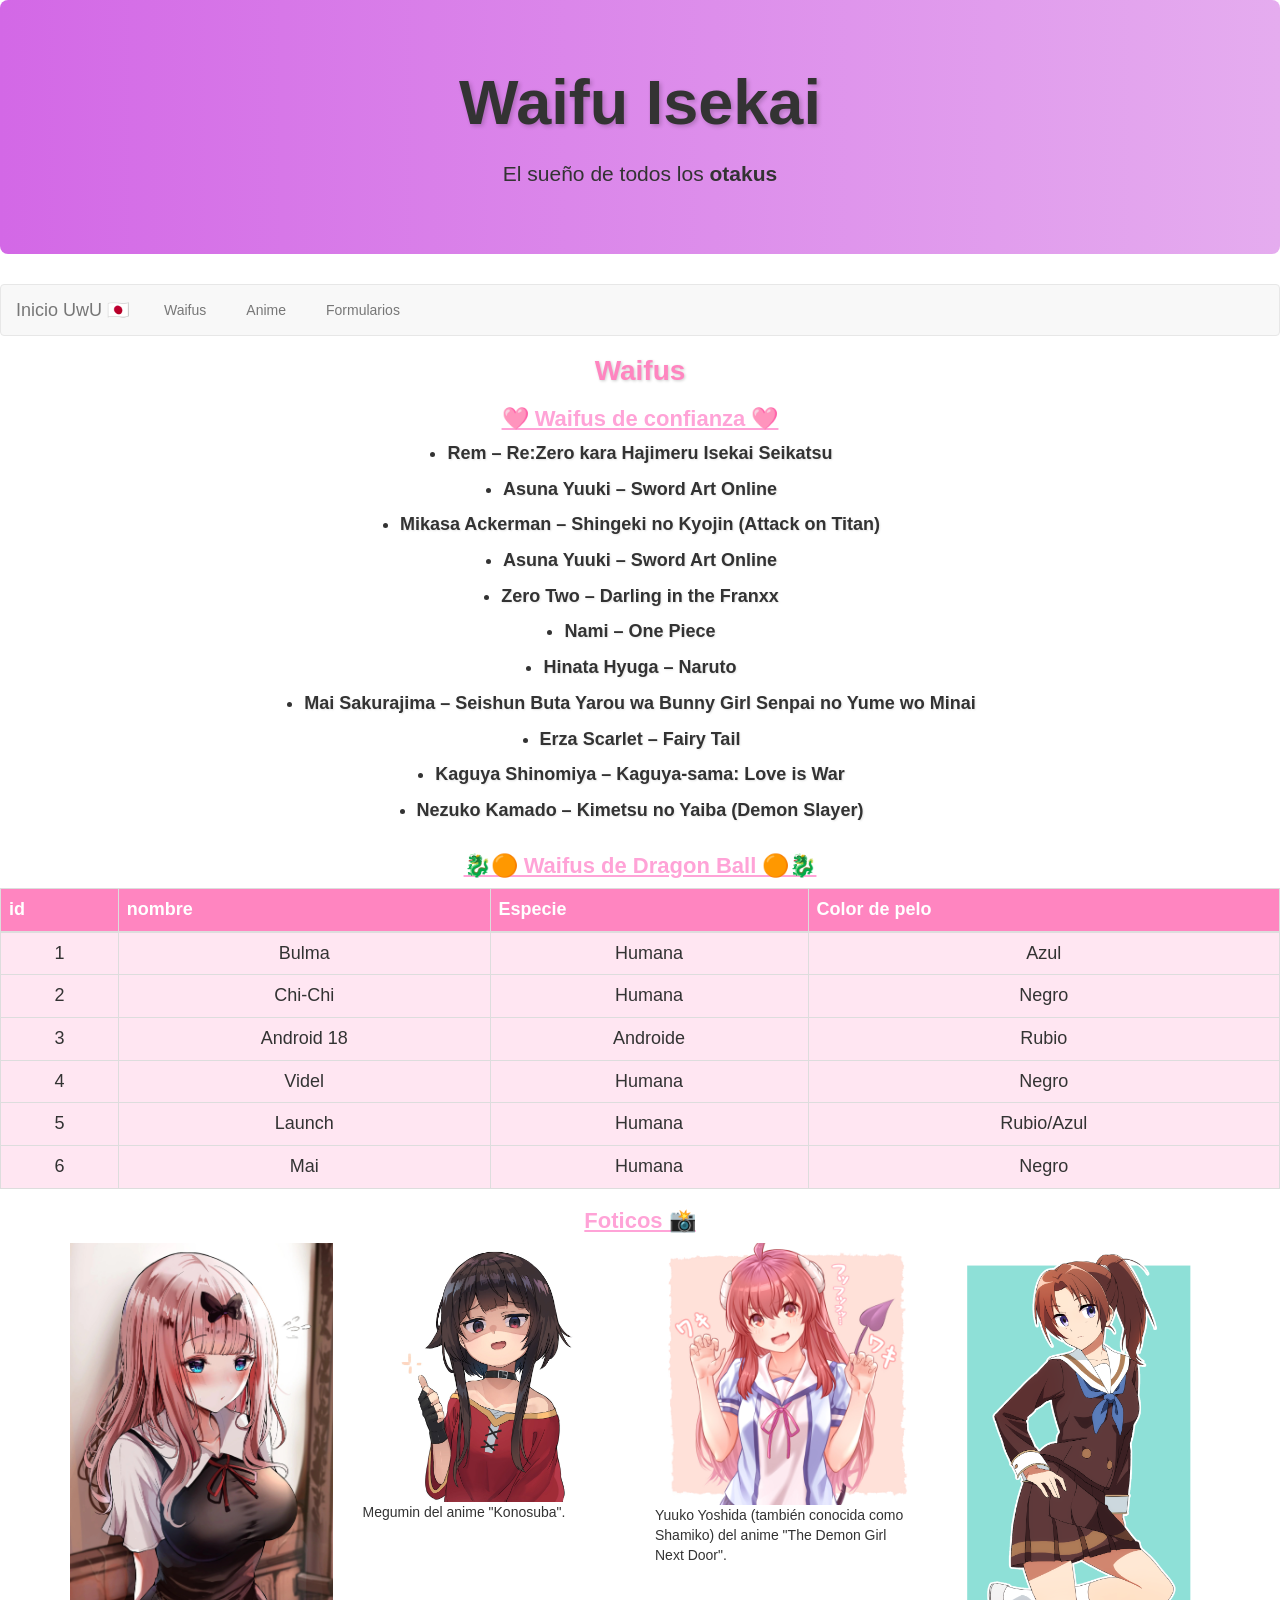
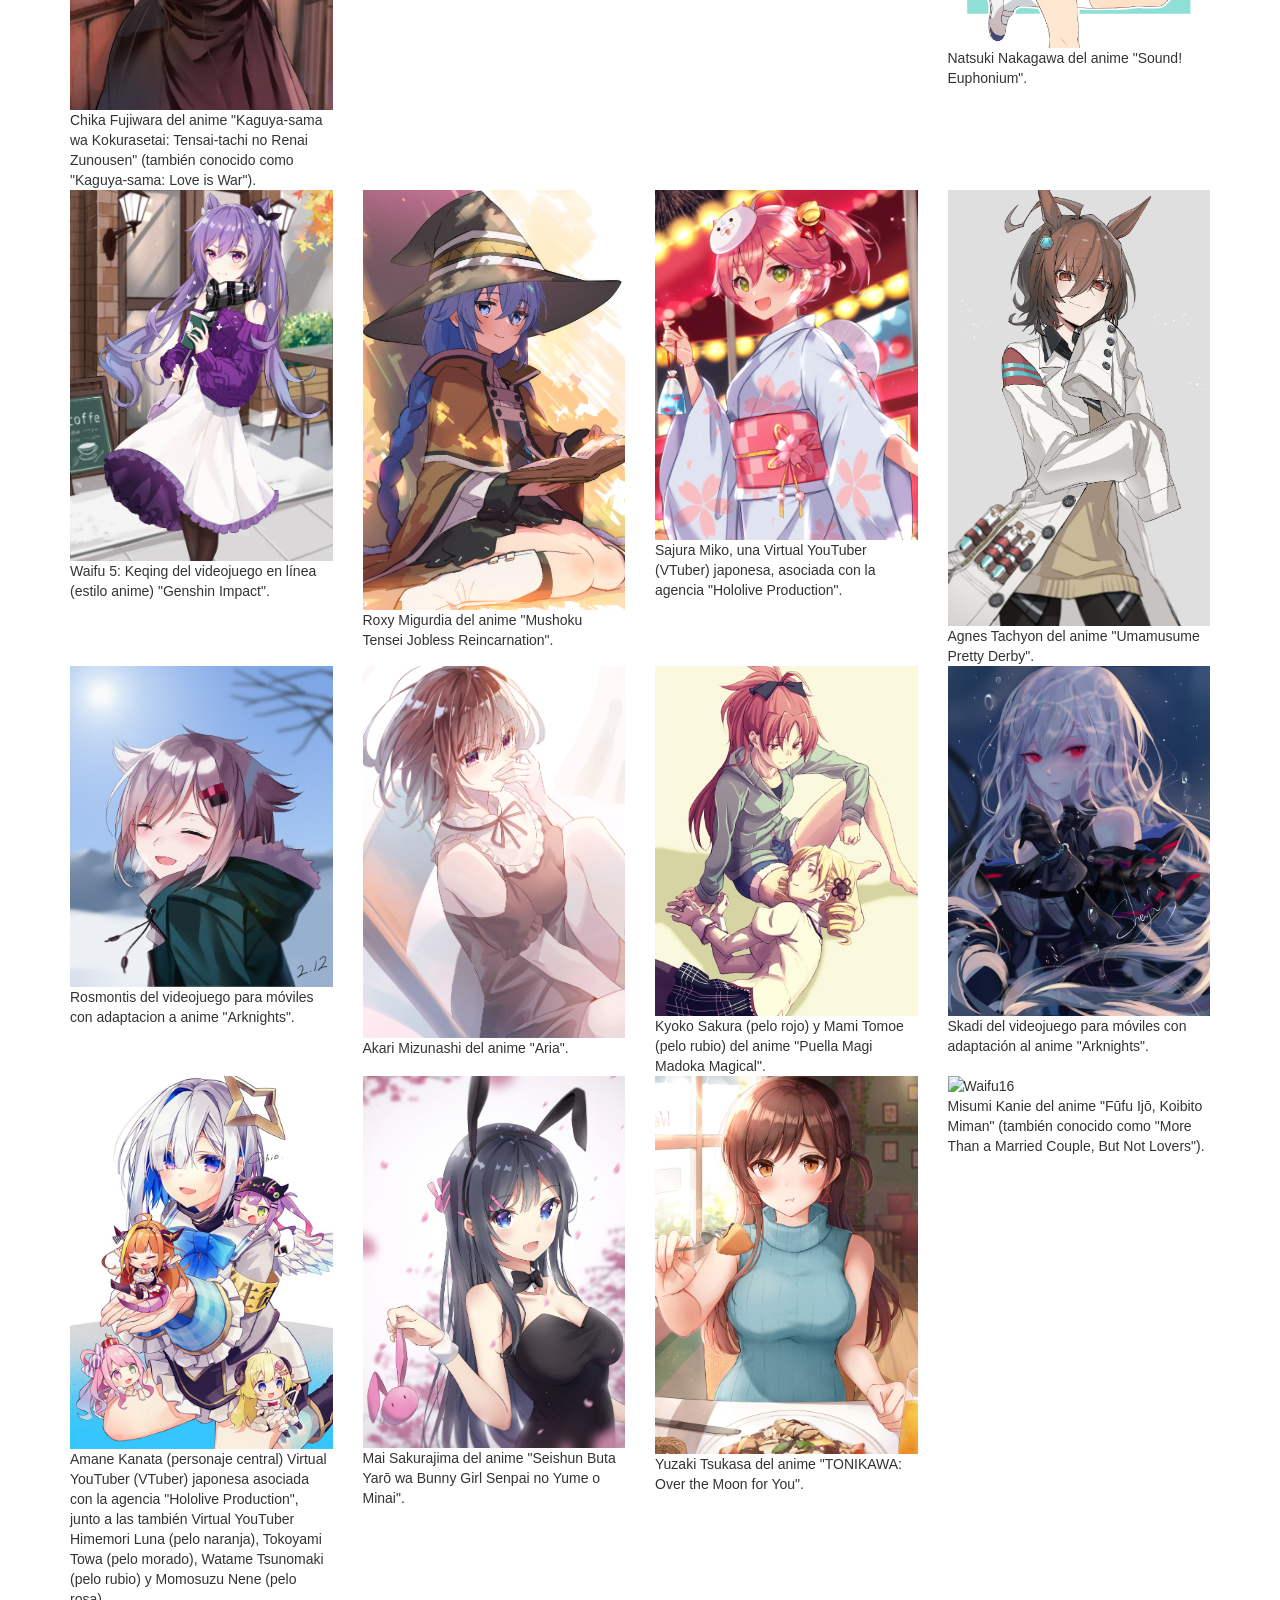
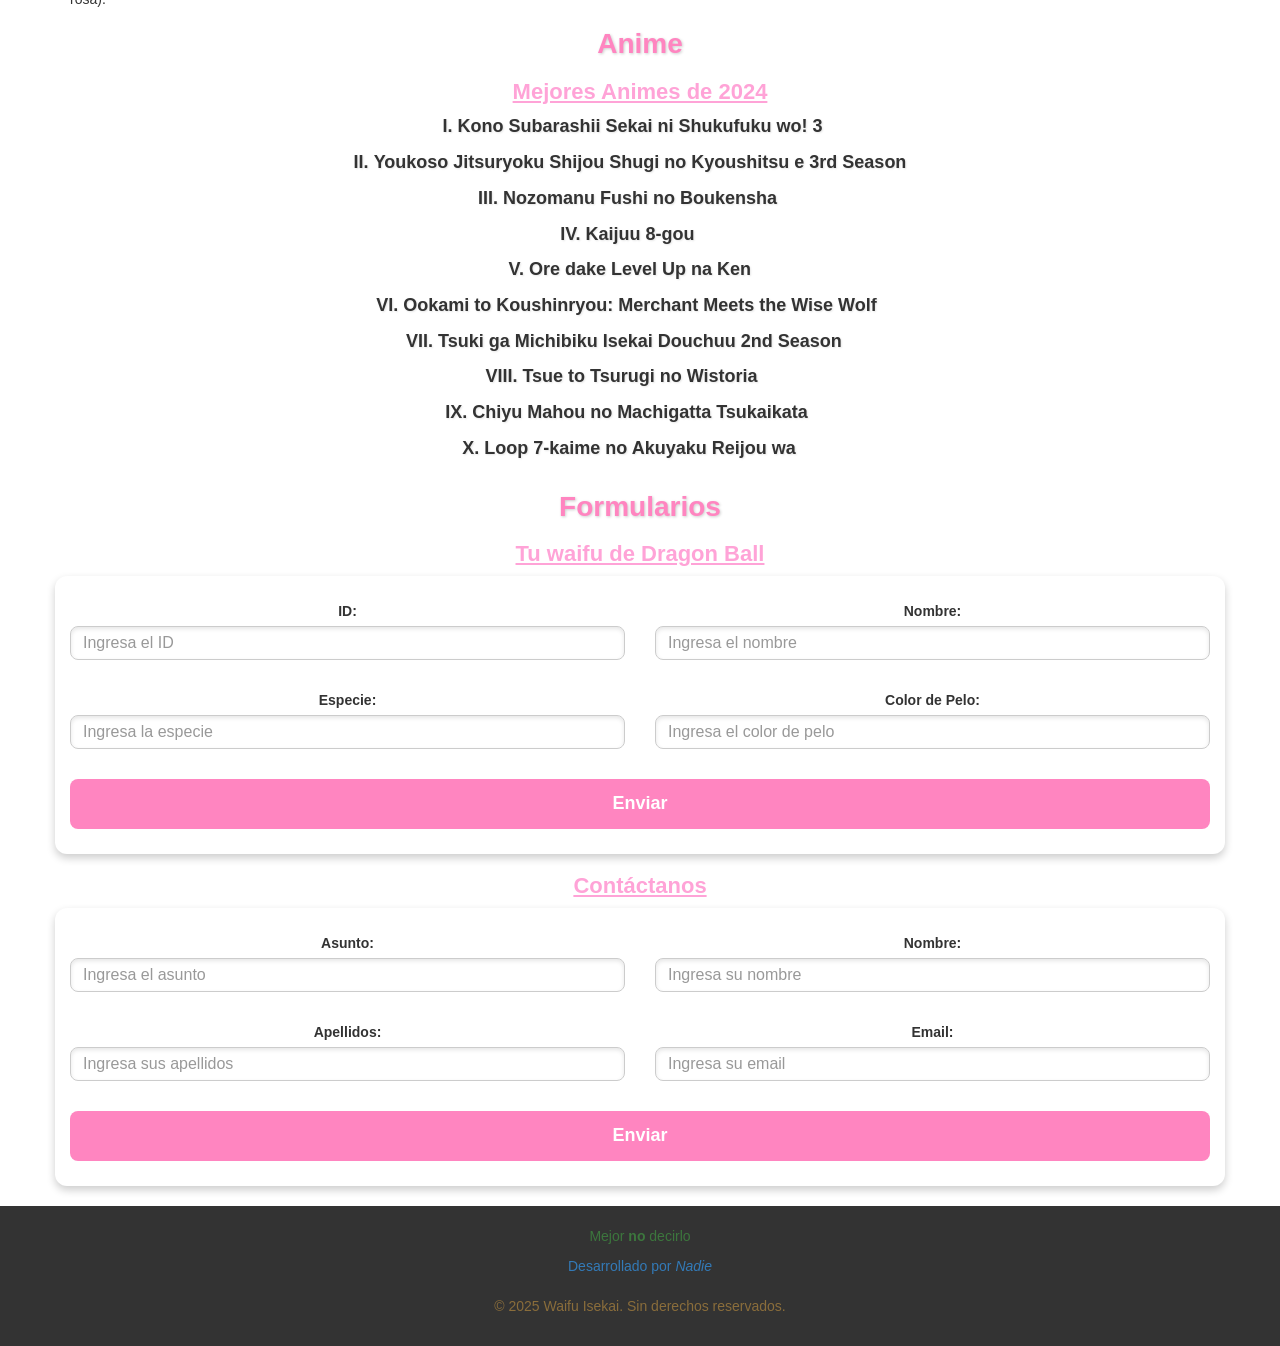
==== commit 5971ea42: "Refactor CSS styles for ordered and unordered lists; add email and phone validation functions in Jav" ====
--- a/html/practica1/index.html
+++ b/html/practica1/index.html
@@ -3,7 +3,7 @@
 <head>
     <meta charset="UTF-8">
     <meta name="viewport" content="width=device-width, initial-scale=1.0">
-    <title>Waifu Isekai</title>
+    <title>Anime</title>
     
     <!-- Estilos -->
     <link rel="stylesheet" href="css/style.css" />
@@ -17,7 +17,7 @@
     <!-- Encabezado -->
     <header class="jumbotron text-center jumbotron-gradiente">
         <h1 class="titulo-principal">Waifu Isekai</h1>
-        <p class="parrafo-estilo">El sueño de todos los <strong>vírgenes</strong></p>
+        <p class="parrafo-estilo">El sueño de todos los <strong>otakus</strong></p>
     </header>
 
     <!-- Barra de navegación -->
@@ -64,8 +64,8 @@
     <table class="table tabla-estilo">
         <thead>
             <tr>
-                <th>ID</th>
-                <th>Nombre</th>
+                <th>id</th>
+                <th>nombre</th>
                 <th>Especie</th>
                 <th>Color de pelo</th>
             </tr>
@@ -271,7 +271,7 @@
     </form>
 
     <h3 class="titulo-terciario text-center">Contáctanos</h3>
-    <form class="formulario-estilo text-center container" id="formulario-entidades">
+    <form class="formulario-estilo text-center container" id="formulario-contacto">
         <div class="row">
             <div class="form-group col-md-6">
                 <label for="Asunto">Asunto:</label>
@@ -289,10 +289,10 @@
             </div>
             <div class="form-group col-md-6">
                 <label for="email">Email:</label>
-                <input type="text" id="email" name="email" class="form-control" placeholder="Ingresa su email" required>
-            </div>
-        </div>
-        <button type="submit" class="btn btn-primary btn-block">Enviar</button>
+                <input type="email" id="email" name="email" class="form-control" placeholder="Ingresa su email" required>
+            </div>
+        </div>
+        <button type="submit" class="btn btn-success btn-block">Enviar</button>
     </form>
     
 
@@ -300,11 +300,12 @@
         <div class="row">
             <div class="col-xs-12 text-center">
                 <address>
-                    Mejor <strong>no</strong>  decirlo
-                    <p>Desarrollado por <em>Nadie</em></p>
+                    <p class="text-success">Mejor <strong>no</strong>  decirlo</p>
+                    <p class="text-primary">Desarrollado por <em>Nadie</em></p>
                 </address>
             </div>
         </div>
+        <p class="text-warning"> © 2025 Waifu Isekai. Sin derechos reservados.</p>
     </footer>
 </body>
 </html>
--- a/html/practica1/css/style.css
+++ b/html/practica1/css/style.css
@@ -48,24 +48,24 @@
 }
 
 .lista-ordenada {
-    list-style-type: upper-roman; /* Estilo de numeración en números romanos */
-    padding-left: 0; /* Elimina el espaciado predeterminado */
-    color: #333; /* Color rosa pastel */
-    margin-bottom: 20px; /* Espaciado inferior */
-    font-size: 18px; /* Tamaño de fuente */
-    font-weight: bold; /* Negrita */
-    text-align: center; /* Centra el texto */
+    list-style-type: upper-roman; 
+    padding-left: 0; 
+    color: #333;
+    margin-bottom: 20px;
+    font-size: 18px;
+    font-weight: bold; 
+    text-align: center; 
 }
 
 
 .lista-desordenada {
-    list-style-type: disc; /* Estilo de viñetas */
-    padding-left: 0; /* Elimina el espaciado predeterminado */
-    color: #333; /* Color rosa claro */
-    margin-bottom: 20px; /* Espaciado inferior */
-    font-size: 18px; /* Tamaño de fuente */
-    font-weight: bold; /* Negrita */
-    text-align: center; /* Centra el texto */
+    list-style-type: disc; 
+    padding-left: 0; 
+    color: #333; 
+    margin-bottom: 20px; 
+    font-size: 18px; 
+    font-weight: bold; 
+    text-align: center; 
 }
 
 .jumbotron-gradiente {
@@ -110,7 +110,7 @@
     font-size: 16px;
     width: 100%;
     margin-bottom: 15px;
-    box-shadow: inset 0 2px 4px rgba(0, 0, 0, 0.1); /* Sombra interna */
+    box-shadow: inset 0 2px 4px rgba(0, 0, 0, 0.1); 
 }
 
 .formulario-estilo button {
@@ -130,26 +130,26 @@
 }
 
 .lista-ordenada li {
-    margin-bottom: 10px; /* Espaciado entre elementos */
-    text-shadow: 1px 1px 2px rgba(0, 0, 0, 0.1); /* Sombra para destacar */
+    margin-bottom: 10px; 
+    text-shadow: 1px 1px 2px rgba(0, 0, 0, 0.1);
 }
 
 .lista-desordenada li {
-    margin-bottom: 10px; /* Espaciado entre elementos */
-    text-shadow: 1px 1px 2px rgba(0, 0, 0, 0.1); /* Sombra para destacar */
+    margin-bottom: 10px; 
+    text-shadow: 1px 1px 2px rgba(0, 0, 0, 0.1);
 }
 
 .lista-ordenada,
 .lista-desordenada {
     display: flex;
-    flex-direction: column; /* Asegura que los elementos estén en columna */
-    align-items: center; /* Centra horizontalmente */
-    justify-content: center; /* Centra verticalmente si es necesario */
+    flex-direction: column;
+    align-items: center; 
+    justify-content: center; 
 }
 
 .lista-ordenada li:hover,
 .lista-desordenada li:hover {
-    color: #ff6fa1; /* Cambia el color al pasar el cursor */
-    transform: scale(1.05); /* Aumenta ligeramente el tamaño */
-    transition: all 0.3s ease; /* Transición suave */
+    color: #ff6fa1; 
+    transform: scale(1.05); 
+    transition: all 0.3s ease; 
 }
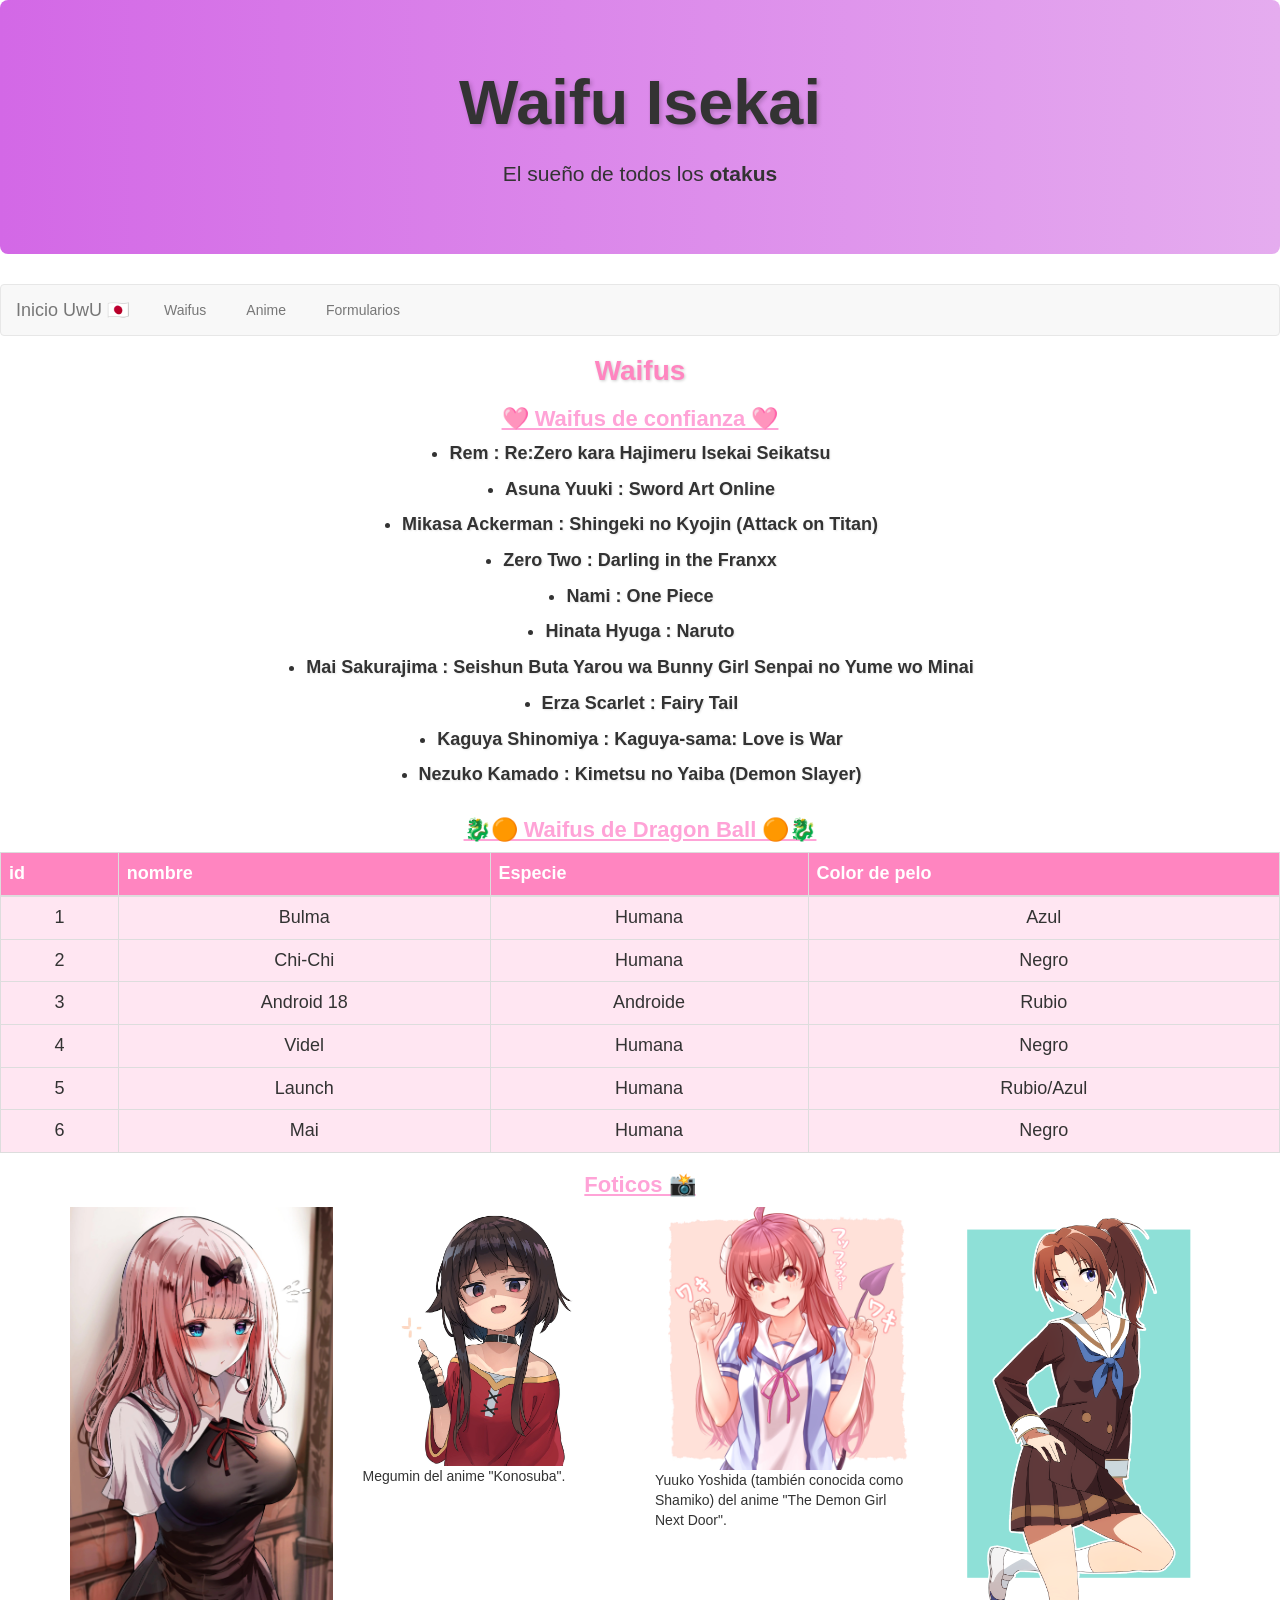
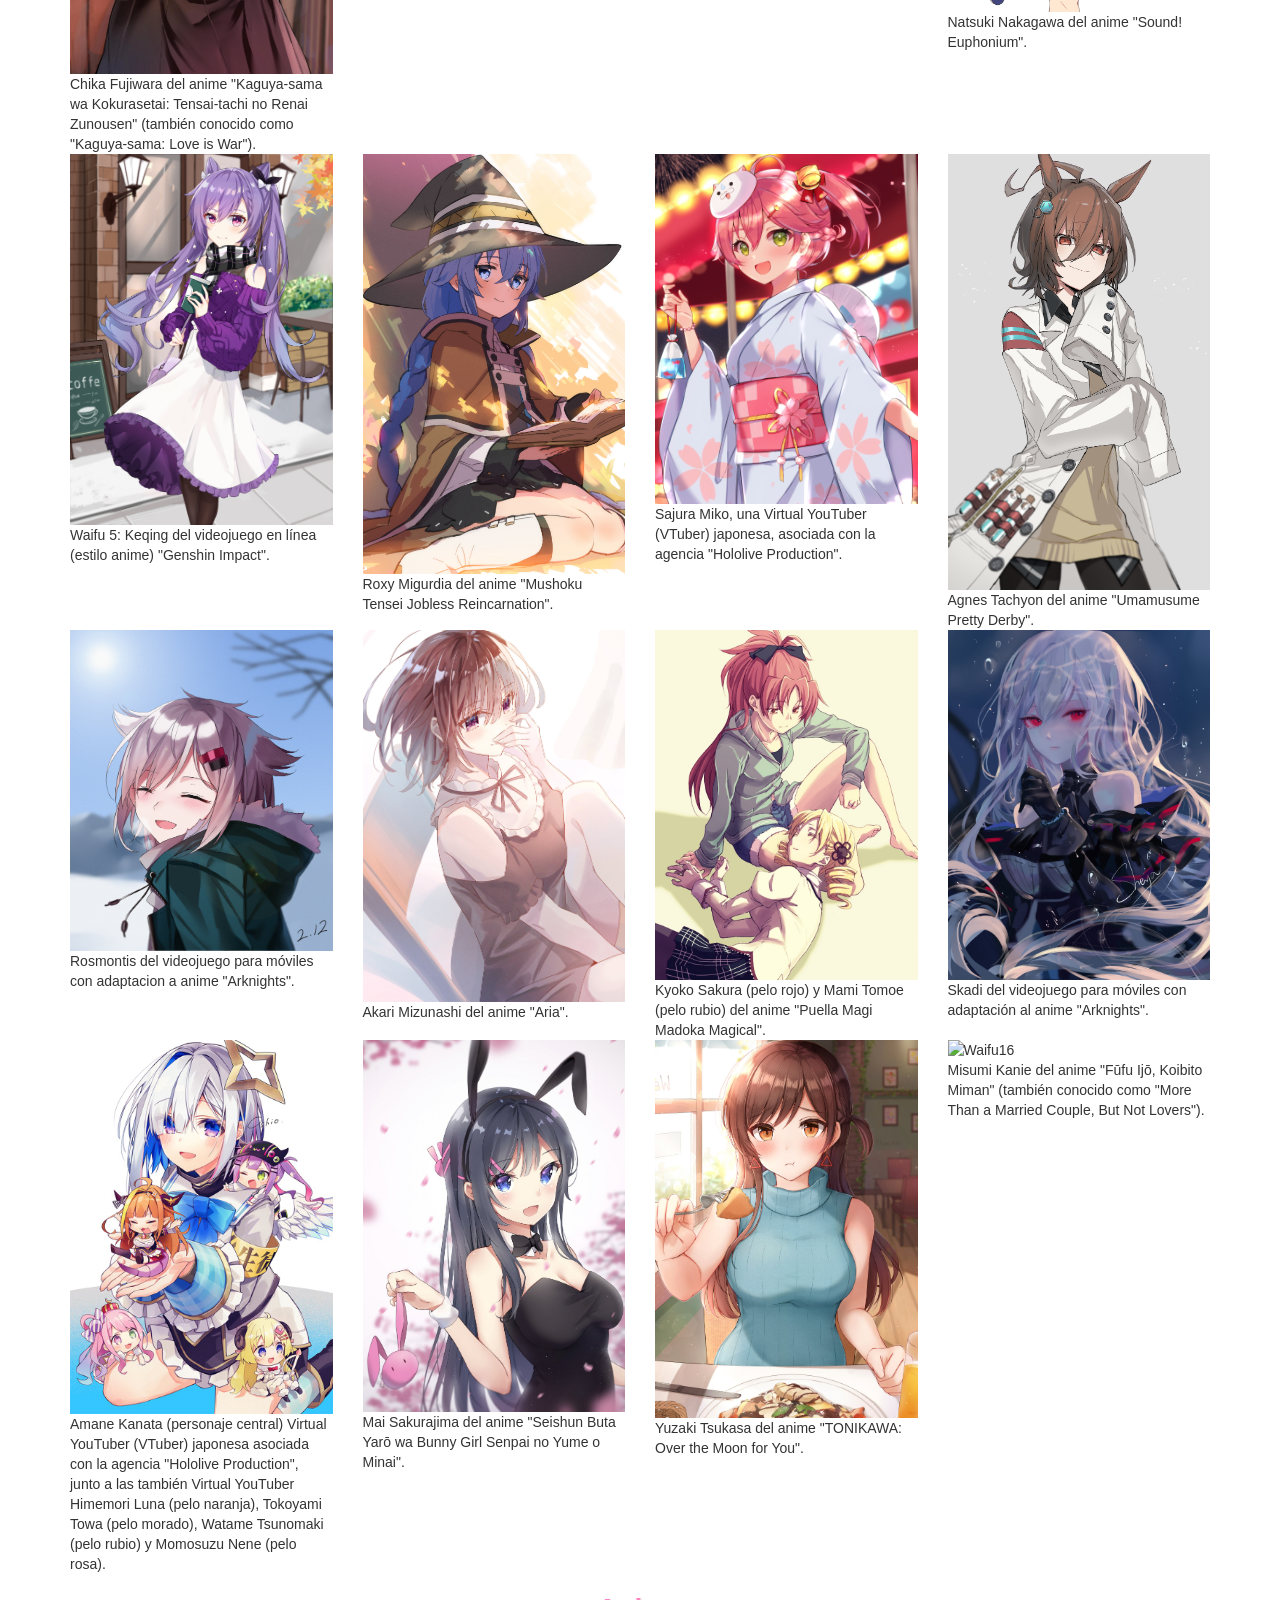
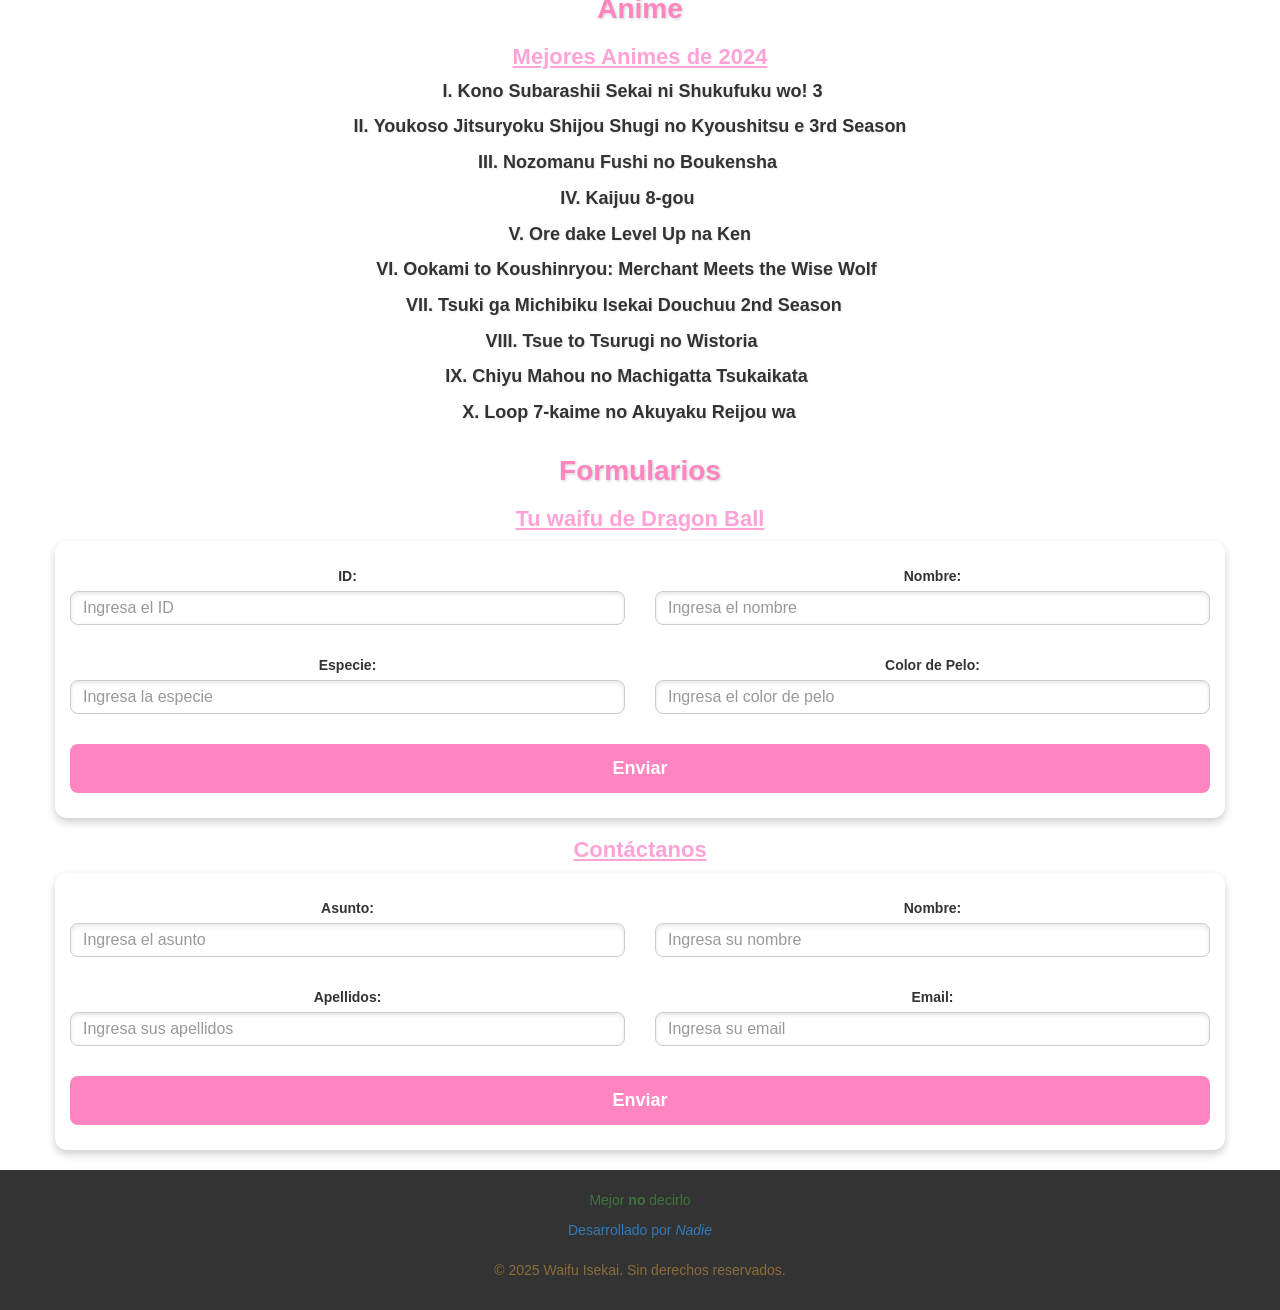
==== commit 99c72f14: "Fix formatting of waifu list items for consistency in index.html" ====
--- a/html/practica1/index.html
+++ b/html/practica1/index.html
@@ -47,17 +47,16 @@
     
     <h3 class="titulo-terciario text-center">🩷​ Waifus de confianza 🩷​</h3>
     <ul class="lista-desordenada">
-        <li >Rem – Re:Zero kara Hajimeru Isekai Seikatsu</li>
-        <li>Asuna Yuuki – Sword Art Online</li>
-        <li>Mikasa Ackerman – Shingeki no Kyojin (Attack on Titan)</li>
-        <li>Asuna Yuuki – Sword Art Online</li>
-        <li>Zero Two – Darling in the Franxx</li>
-        <li>Nami – One Piece</li>
-        <li>Hinata Hyuga – Naruto</li>
-        <li>Mai Sakurajima – Seishun Buta Yarou wa Bunny Girl Senpai no Yume wo Minai</li>
-        <li>Erza Scarlet – Fairy Tail</li>
-        <li>Kaguya Shinomiya – Kaguya-sama: Love is War</li>
-        <li>Nezuko Kamado – Kimetsu no Yaiba (Demon Slayer)</li>
+        <li >Rem : Re:Zero kara Hajimeru Isekai Seikatsu</li>
+        <li>Asuna Yuuki : Sword Art Online</li>
+        <li>Mikasa Ackerman : Shingeki no Kyojin (Attack on Titan)</li>
+        <li>Zero Two : Darling in the Franxx</li>
+        <li>Nami : One Piece</li>
+        <li>Hinata Hyuga : Naruto</li>
+        <li>Mai Sakurajima : Seishun Buta Yarou wa Bunny Girl Senpai no Yume wo Minai</li>
+        <li>Erza Scarlet : Fairy Tail</li>
+        <li>Kaguya Shinomiya : Kaguya-sama: Love is War</li>
+        <li>Nezuko Kamado : Kimetsu no Yaiba (Demon Slayer)</li>
     </ul>
 
     <h3 class="titulo-terciario text-center">🐉🟠 Waifus de Dragon Ball 🟠🐉</h3>
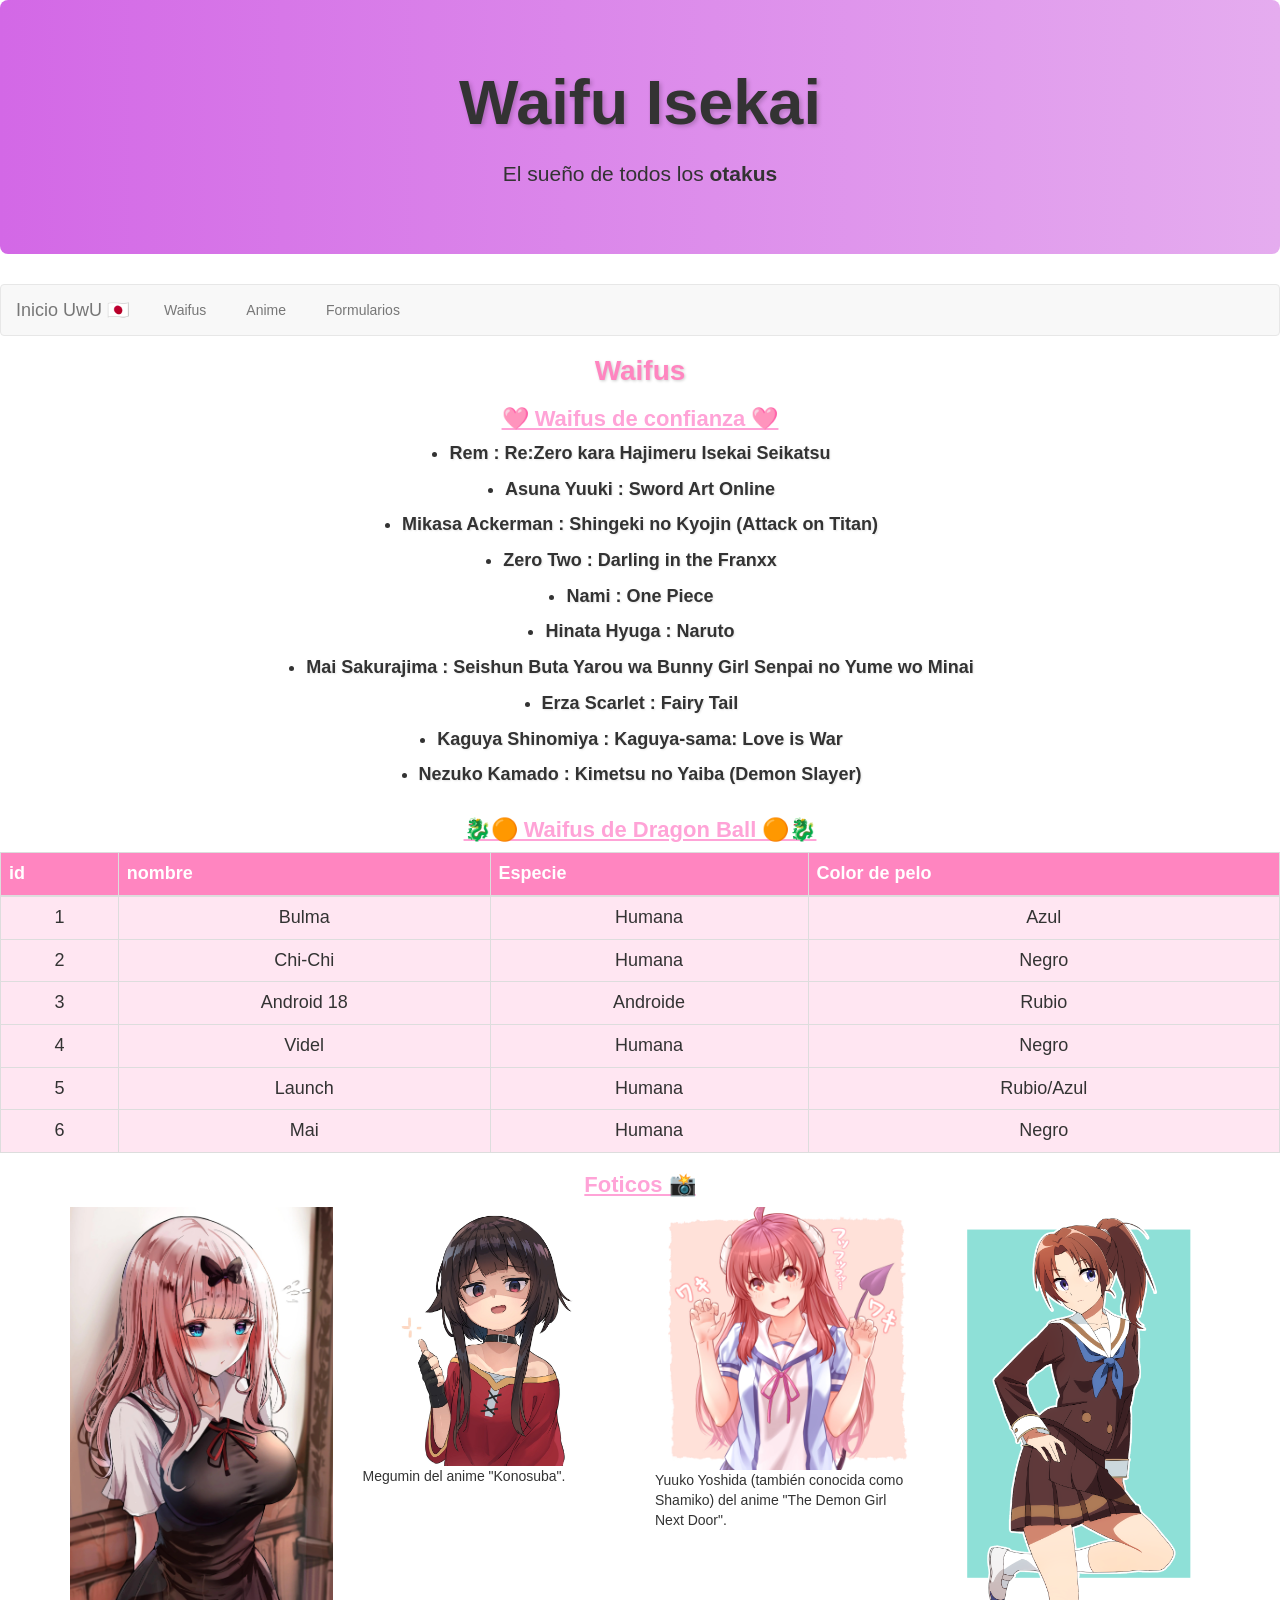
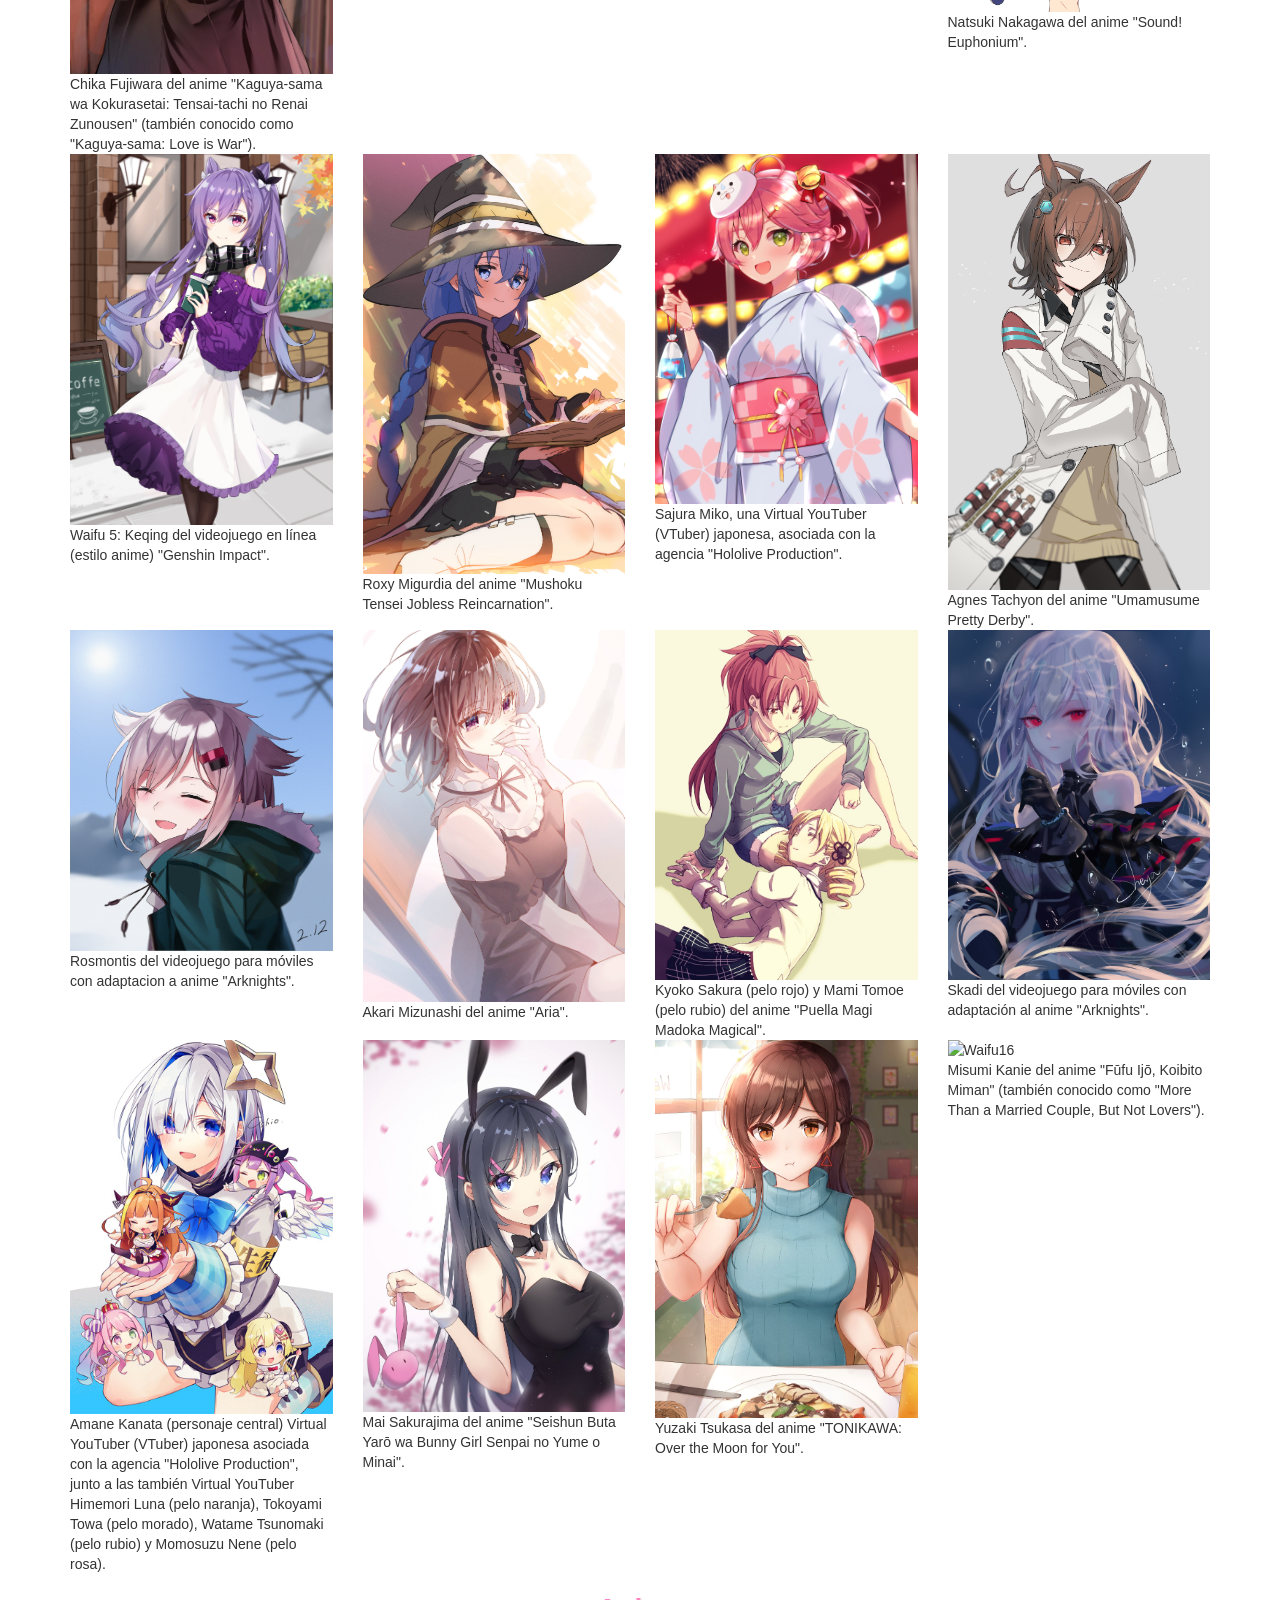
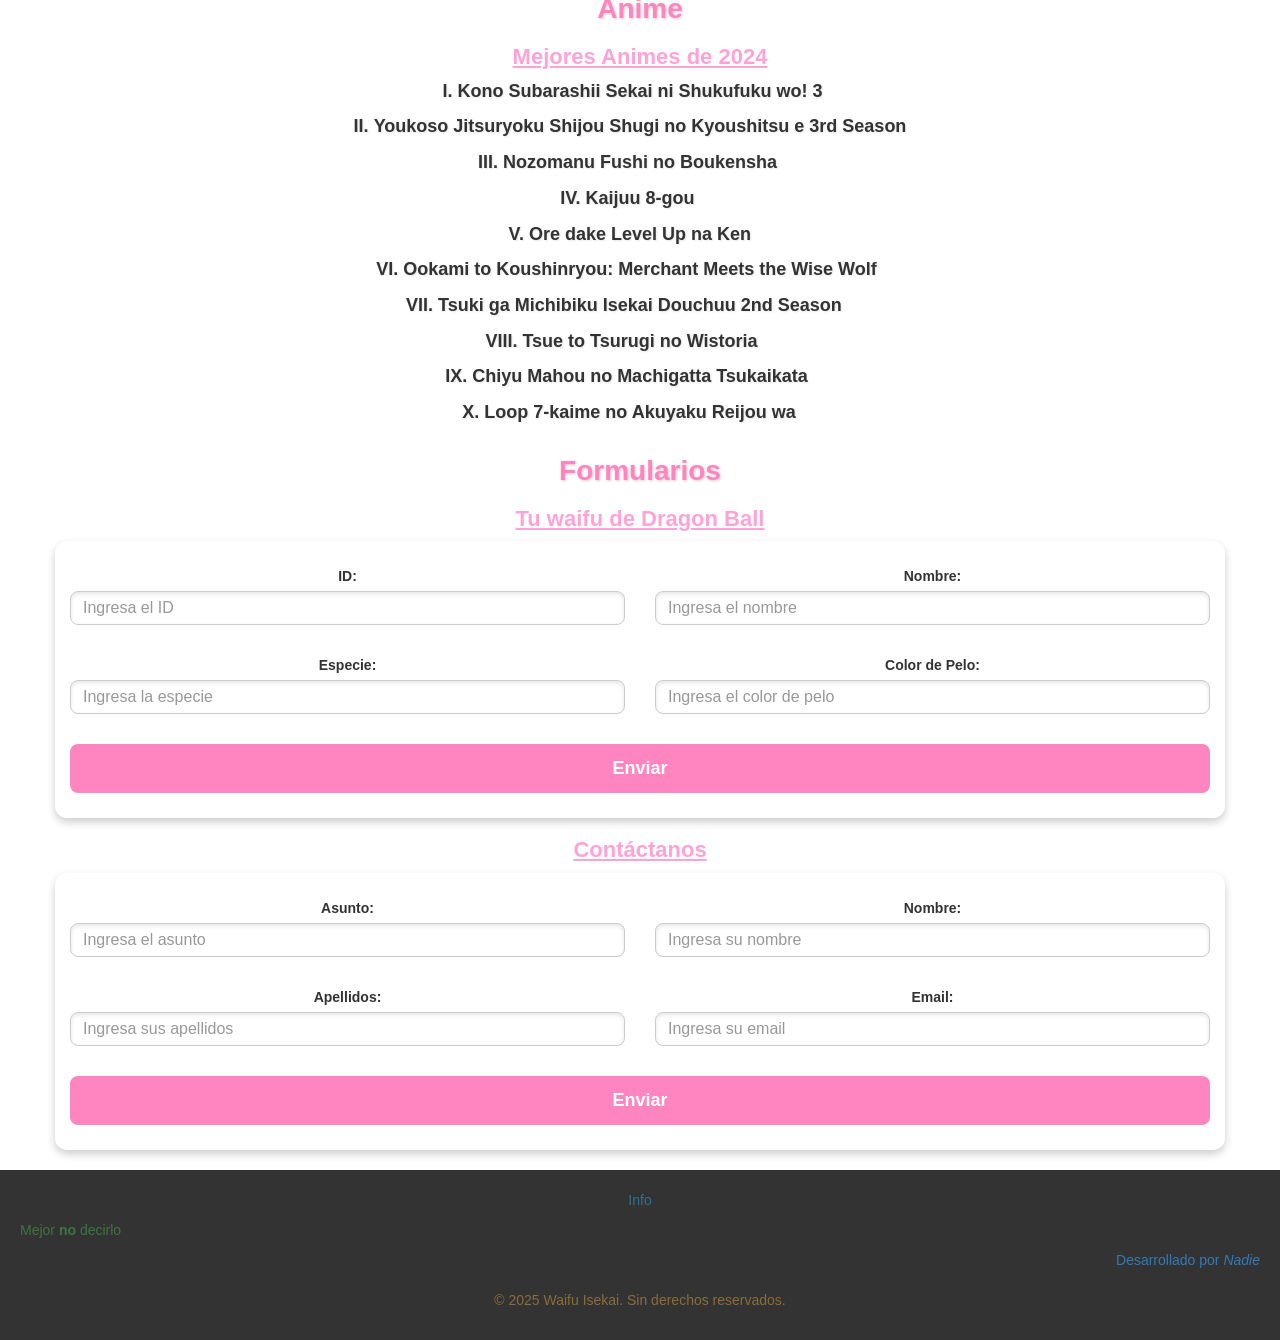
==== commit d5e828e8: "Update table ID and label for consistency; add newline at end of script.js" ====
--- a/html/practica1/index.html
+++ b/html/practica1/index.html
@@ -60,7 +60,7 @@
     </ul>
 
     <h3 class="titulo-terciario text-center">🐉🟠 Waifus de Dragon Ball 🟠🐉</h3>
-    <table class="table tabla-estilo">
+    <table id="tabla-entidades" class="table tabla-estilo">
         <thead>
             <tr>
                 <th>id</th>
@@ -273,7 +273,7 @@
     <form class="formulario-estilo text-center container" id="formulario-contacto">
         <div class="row">
             <div class="form-group col-md-6">
-                <label for="Asunto">Asunto:</label>
+                <label for="asunto">Asunto:</label>
                 <input type="text" id="asunto" name="asunto" class="form-control" placeholder="Ingresa el asunto" required>
             </div>
             <div class="form-group col-md-6">
@@ -299,8 +299,9 @@
         <div class="row">
             <div class="col-xs-12 text-center">
                 <address>
-                    <p class="text-success">Mejor <strong>no</strong>  decirlo</p>
-                    <p class="text-primary">Desarrollado por <em>Nadie</em></p>
+                    <p class="text-info">Info</p>
+                    <p class="text-success text-left">Mejor <strong>no</strong>  decirlo</p>
+                    <p class="text-primary text-right">Desarrollado por <em>Nadie</em></p>
                 </address>
             </div>
         </div>
